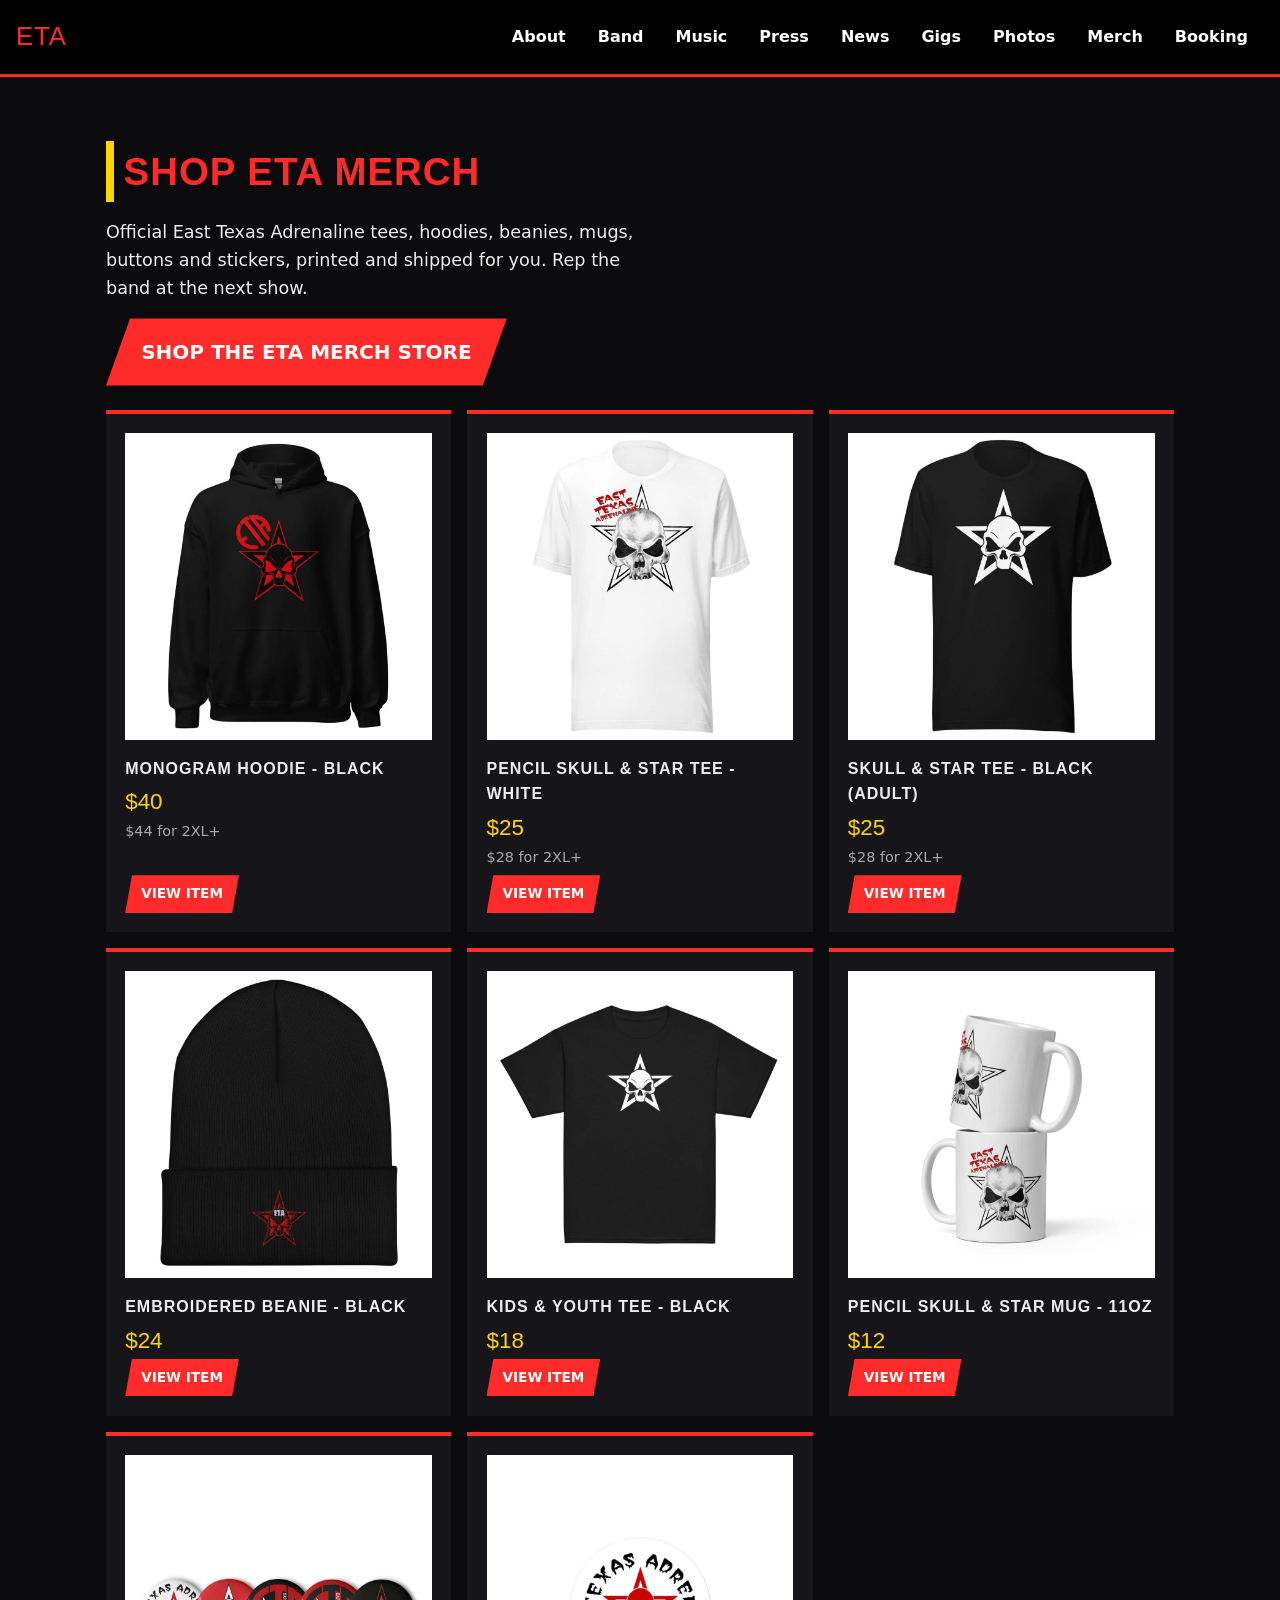
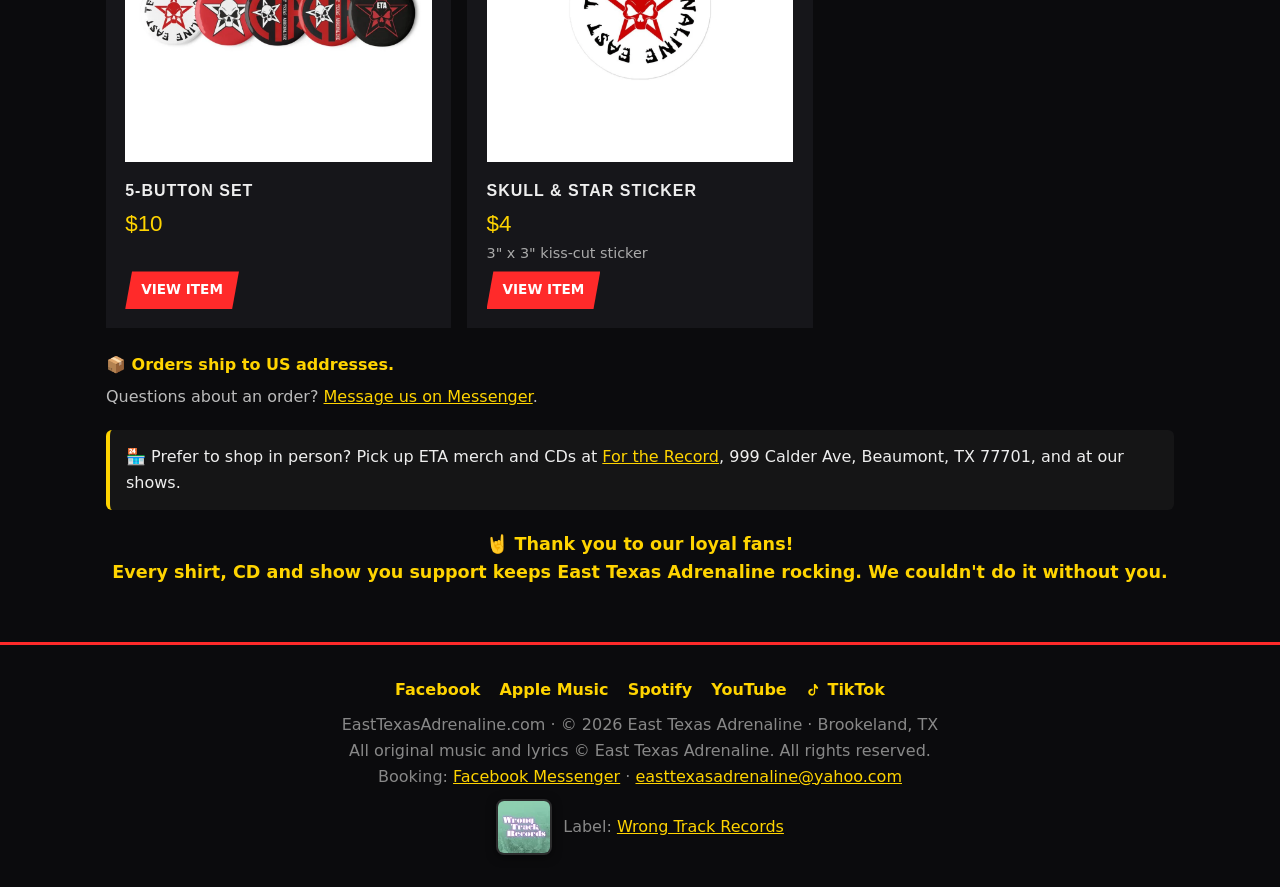
==== merch.html @ 37b10ce5 "Merch page: take Republic of ETA Flag off sale (remove card, drop flags from intro/meta) until doubl" ====
<!doctype html><html lang="en"><head><meta charset="utf-8"><meta name="viewport" content="width=device-width,initial-scale=1">
<title>Shop ETA Merch | East Texas Adrenaline</title>
<meta name="description" content="Official East Texas Adrenaline merch: Skull &amp; Star tees, monogram hoodies, kids and youth tees, embroidered beanies, mugs, button sets and stickers. Order from the ETA merch store; ships to US addresses.">
<link rel="canonical" href="https://easttexasadrenaline.com/merch.html">
<meta name="theme-color" content="#0b0b0d">
<meta property="og:type" content="website"><meta property="og:site_name" content="East Texas Adrenaline">
<meta property="og:title" content="Shop ETA Merch | East Texas Adrenaline">
<meta property="og:description" content="Official East Texas Adrenaline tees, hoodies, beanies, mugs, buttons and stickers. Order from the ETA merch store; ships to US addresses.">
<meta property="og:url" content="https://easttexasadrenaline.com/merch.html"><meta property="og:image" content="https://easttexasadrenaline.com/img/og.jpg">
<meta name="twitter:card" content="summary_large_image">
<link rel="icon" href="favicon.svg" type="image/svg+xml"><link rel="apple-touch-icon" href="img/icon-180.png">

<script type="application/ld+json">{"@context":"https://schema.org","@type":"MusicGroup","name":"East Texas Adrenaline","url":"https://easttexasadrenaline.com/","genre":["Rock","Punk","Metal"],"foundingLocation":{"@type":"Place","name":"Brookeland, TX"},"recordLabel":{"@type":"Organization","name":"Wrong Track Records"},"sameAs":["https://www.facebook.com/Easttexasadrenaline","https://open.spotify.com/artist/6lh7sgML4LVndUgMk42t6P","https://music.apple.com/us/artist/east-texas-adrenaline/1208255914","https://www.youtube.com/channel/UCe_y8HoygC-X9k5BNQYckqA","https://www.tiktok.com/@ohdeer49"]}</script>
<link rel="stylesheet" href="style.css"></head><body>
<a class="skip" href="#main">Skip to content</a>
<header class="nav"><a href="index.html" class="logo">ETA</a><button id="menu" aria-label="Menu" aria-expanded="false" aria-controls="links">☰</button>
<nav id="links" aria-label="Main"><a href="index.html#about">About</a><a href="index.html#members">Band</a><a href="index.html#music">Music</a><a href="index.html#press">Press</a><a href="index.html#news">News</a><a href="index.html#gigs">Gigs</a><a href="index.html#gallery">Photos</a><a href="merch.html">Merch</a><a href="index.html#contact">Booking</a></nav></header>
<main>
<section id="merch" class="shop"><h2>Shop ETA Merch</h2>
<p class="lede">Official East Texas Adrenaline tees, hoodies, beanies, mugs, buttons and stickers, printed and shipped for you. Rep the band at the next show.</p>
<div class="btns"><a class="btn big" href="https://etamerch.printful.me" target="_blank" rel="noopener">Shop the ETA merch store</a></div>
<div class="grid shop-grid"><a class="card prod shop-item" href="https://etamerch.printful.me/product/monogram-hoodie-black" target="_blank" rel="noopener"><img class="pimg" src="img/merch/monogram-hoodie-black.webp" width="1000" height="1000" loading="lazy" alt="Monogram Hoodie - Black"><h3>Monogram Hoodie - Black</h3><p class="price">$40</p><p class="sub">$44 for 2XL+</p><span class="btn sm">View item</span></a><a class="card prod shop-item" href="https://etamerch.printful.me/product/pencil-skull-star-tee-white" target="_blank" rel="noopener"><img class="pimg" src="img/merch/pencil-skull-tee-white.webp" width="1000" height="1000" loading="lazy" alt="Pencil Skull &amp; Star Tee - White"><h3>Pencil Skull &amp; Star Tee - White</h3><p class="price">$25</p><p class="sub">$28 for 2XL+</p><span class="btn sm">View item</span></a><a class="card prod shop-item" href="https://etamerch.printful.me/product/skull-star-tee-black-adult" target="_blank" rel="noopener"><img class="pimg" src="img/merch/skull-star-tee-black.webp" width="1000" height="1000" loading="lazy" alt="Skull &amp; Star Tee - Black (Adult)"><h3>Skull &amp; Star Tee - Black (Adult)</h3><p class="price">$25</p><p class="sub">$28 for 2XL+</p><span class="btn sm">View item</span></a><a class="card prod shop-item" href="https://etamerch.printful.me/product/embroidered-beanie-black" target="_blank" rel="noopener"><img class="pimg" src="img/merch/beanie-black.webp" width="1000" height="1000" loading="lazy" alt="Embroidered Beanie - Black"><h3>Embroidered Beanie - Black</h3><p class="price">$24</p><span class="btn sm">View item</span></a><a class="card prod shop-item" href="https://etamerch.printful.me/product/kids-youth-tee-black" target="_blank" rel="noopener"><img class="pimg" src="img/merch/kids-tee-black.webp" width="1000" height="1000" loading="lazy" alt="Kids &amp; Youth Tee - Black"><h3>Kids &amp; Youth Tee - Black</h3><p class="price">$18</p><span class="btn sm">View item</span></a><a class="card prod shop-item" href="https://etamerch.printful.me/product/pencil-skull-star-mug-11oz" target="_blank" rel="noopener"><img class="pimg" src="img/merch/pencil-skull-mug-11oz.webp" width="1000" height="1000" loading="lazy" alt="Pencil Skull &amp; Star Mug - 11oz"><h3>Pencil Skull &amp; Star Mug - 11oz</h3><p class="price">$12</p><span class="btn sm">View item</span></a><a class="card prod shop-item" href="https://etamerch.printful.me/product/5-button-set" target="_blank" rel="noopener"><img class="pimg" src="img/merch/button-set.webp" width="1000" height="1000" loading="lazy" alt="5-Button Set"><h3>5-Button Set</h3><p class="price">$10</p><span class="btn sm">View item</span></a><a class="card prod shop-item" href="https://etamerch.printful.me/product/skull-star-sticker" target="_blank" rel="noopener"><img class="pimg" src="img/merch/skull-star-sticker.webp" width="1000" height="1000" loading="lazy" alt="Skull &amp; Star Sticker"><h3>Skull &amp; Star Sticker</h3><p class="price">$4</p><p class="sub">3" x 3" kiss-cut sticker</p><span class="btn sm">View item</span></a></div>
<p class="ship">📦 Orders ship to US addresses.</p>
<p class="sub">Questions about an order? <a href="https://m.me/Easttexasadrenaline" target="_blank" rel="noopener">Message us on Messenger</a>.</p>
<p class="instore">🏪 Prefer to shop in person? Pick up ETA merch and CDs at <a href="https://fortherecordtx.com/" target="_blank" rel="noopener">For the Record</a>, 999 Calder Ave, Beaumont, TX 77701, and at our shows.</p>
<p class="thanks">🤘 Thank you to our loyal fans!<br>Every shirt, CD and show you support keeps East Texas Adrenaline rocking. We couldn't do it without you.</p>
</section>
</main>
<footer><div class="soc"><a href="https://www.facebook.com/Easttexasadrenaline" target="_blank" rel="noopener">Facebook</a><a href="https://music.apple.com/us/artist/east-texas-adrenaline/1208255914" target="_blank" rel="noopener">Apple Music</a><a href="https://open.spotify.com/artist/6lh7sgML4LVndUgMk42t6P" target="_blank" rel="noopener">Spotify</a><a href="https://www.youtube.com/channel/UCe_y8HoygC-X9k5BNQYckqA" target="_blank" rel="noopener">YouTube</a><a href="https://www.tiktok.com/@ohdeer49" target="_blank" rel="noopener" aria-label="TikTok"><svg class="si" viewBox="0 0 24 24" width="16" height="16" aria-hidden="true"><path fill="currentColor" d="M16.6 5.82A4.94 4.94 0 0 1 14.3 3h-2.5v12.4a2.7 2.7 0 1 1-1.9-2.58V10.2a5.2 5.2 0 1 0 3.9 5.02V8.9a7.3 7.3 0 0 0 4.3 1.4V7.7a4.94 4.94 0 0 1-1.5-1.88z"/></svg> TikTok</a></div><p>EastTexasAdrenaline.com · © <span id="yr"></span> East Texas Adrenaline · Brookeland, TX</p><p class="copy">All original music and lyrics © East Texas Adrenaline. All rights reserved.</p><p>Booking: <a href="https://m.me/Easttexasadrenaline" target="_blank" rel="noopener">Facebook Messenger</a> · <a href="mailto:easttexasadrenaline@yahoo.com">easttexasadrenaline@yahoo.com</a></p><p class="label-foot"><a class="label-logo-link" href="https://www.facebook.com/wrongtrackrecords" target="_blank" rel="noopener"><img class="label-logo sm" src="img/wrong-track-records-96.webp" srcset="img/wrong-track-records-96.webp 96w, img/wrong-track-records-192.webp 192w" sizes="56px" width="56" height="56" loading="lazy" alt="Wrong Track Records logo"></a><span>Label: <a href="https://www.facebook.com/wrongtrackrecords" target="_blank" rel="noopener">Wrong Track Records</a></span></p></footer>
<script>(function(){var y=document.getElementById('yr');if(y)y.textContent=new Date().getFullYear();var m=document.getElementById('menu'),l=document.getElementById('links');if(m&&l){m.onclick=function(){m.setAttribute('aria-expanded',l.classList.toggle('open'))};}})();</script>
</body></html>
---- style.css ----
:root{--bg:#0b0b0d;--p:#16161a;--a:#ff2a2a;--b:#ffd400;--t:#eee}*{box-sizing:border-box;margin:0}html{scroll-behavior:smooth}
body{background:var(--bg);color:var(--t);font:16px/1.6 system-ui,sans-serif}a{color:var(--b)}
h1,h2,h3,.logo{font-family:Impact,"Arial Black",sans-serif;text-transform:uppercase;letter-spacing:1px}
.nav{position:sticky;top:0;z-index:9;display:flex;justify-content:space-between;align-items:center;padding:.7rem 1rem;background:#000d;border-bottom:3px solid var(--a)}
.logo{font-size:1.6rem;color:var(--a);text-decoration:none}#menu{background:none;border:0;color:#fff;font-size:1.6rem}
nav{display:none;position:absolute;top:100%;left:0;right:0;background:#000;flex-direction:column}nav.open{display:flex}nav a{padding:.8rem 1rem;color:#fff;text-decoration:none;font-weight:700}
.hero{min-height:88vh;display:flex;align-items:center;padding:2rem 1rem;background:radial-gradient(circle at 70% 30%,#ff2a2a55,transparent 60%),repeating-linear-gradient(-45deg,#111 0 20px,#0b0b0d 20px 40px)}
.tag{color:var(--b);font-weight:800;text-transform:uppercase}h1{font-size:clamp(3rem,14vw,8rem);line-height:.9}h1 span{display:block;color:var(--a);text-shadow:4px 4px 0 var(--b)}
.lede{max-width:34rem;margin:1rem 0;font-size:1.1rem}.btns,.listen{display:flex;flex-wrap:wrap;gap:.7rem;align-items:center;margin:1rem 0}
.btn{display:inline-block;background:var(--a);color:#fff;padding:.8rem 1.4rem;font-weight:800;text-transform:uppercase;text-decoration:none;clip-path:polygon(6% 0,100% 0,94% 100%,0 100%)}.btn.alt{background:var(--b);color:#000}
section{padding:3.5rem 1rem;max-width:1100px;margin:auto}h2{font-size:2.4rem;color:var(--a);margin-bottom:1rem;border-left:8px solid var(--b);padding-left:.6rem}h3{margin:1.4rem 0 .6rem}
.grid{display:grid;gap:1rem;grid-template-columns:1fr}.card{background:var(--p);padding:1.2rem;border-top:4px solid var(--a);color:var(--t);text-decoration:none;transition:transform .15s}.card:hover{transform:translateY(-4px)}
.ph{height:140px;display:grid;place-items:center;background:#222;font:2.5rem Impact,sans-serif;color:var(--a);margin-bottom:.8rem}.role{color:var(--b);font-weight:700}.wanted{border-color:var(--b)}
.disc{display:grid;gap:.6rem;grid-template-columns:1fr 1fr}.rel{background:var(--p);padding:.8rem;border-left:4px solid var(--a)}.rel b,.rel span{display:block}.rel span{color:#aaa;font-size:.85rem}.rel.new{border-color:var(--b)}
.gigs{list-style:none;padding:0}.gigs li{display:flex;gap:1rem;align-items:center;background:var(--p);padding:1rem;margin-bottom:.6rem;border-left:5px solid var(--a)}.gigs .past{opacity:.7;border-color:#555}
.d{font-weight:800;color:var(--b);min-width:7rem}.badge{margin-left:auto;background:var(--b);color:#000;padding:.1rem .5rem;font-weight:800}.sub,.inf{color:#bbb}.mail{margin:1rem 0;font-size:1.2rem}
footer{text-align:center;padding:2rem 1rem;border-top:3px solid var(--a);color:#888}.soc{display:flex;justify-content:center;gap:1.2rem;margin-bottom:.6rem;flex-wrap:wrap}.soc a{display:inline-flex;align-items:center;gap:.35rem;text-decoration:none;color:var(--b);font-weight:700}.soc a:hover{color:#fff}.soc .si{flex:none;vertical-align:middle}.contact-soc{justify-content:flex-start;margin-top:1.2rem}
@media(min-width:760px){#menu{display:none}nav{display:flex;position:static;flex-direction:row;background:none}.grid{grid-template-columns:repeat(4,1fr)}.disc{grid-template-columns:repeat(4,1fr)}}
.btn.sm{padding:.5rem 1rem;font-size:.85rem;margin-top:.5rem}.btn.dis{background:#444;cursor:not-allowed}
@media(min-width:760px){#merch .grid{grid-template-columns:repeat(5,1fr)}}
.hero{background:linear-gradient(180deg,#0b0b0dcc,#0b0b0dee 85%,#0b0b0d),radial-gradient(circle at 70% 30%,#ff2a2a40,transparent 60%),url(img/hero.webp) center/cover}
.live{margin:0;background:var(--p);border-top:4px solid var(--a)}.live img{display:block;width:100%;height:auto}.live figcaption{padding:.7rem 1rem;color:#bbb;font-size:.9rem}
.hero{max-width:none;padding-left:max(1rem,calc((100vw - 1100px)/2 + 1rem))}
.head{display:block;width:100%;aspect-ratio:1;object-fit:cover;filter:grayscale(1) contrast(1.1);margin-bottom:.8rem;border-bottom:4px solid var(--b)}
.bandimg{margin:0 0 1.2rem}.bandimg img{display:block;width:100%;height:auto;max-height:80vh;object-fit:cover;filter:grayscale(1);border:3px solid var(--a)}
@media(min-width:760px){#about{display:grid;grid-template-columns:minmax(0,420px) 1fr;column-gap:2rem;align-items:start}#about h2{grid-column:1/-1}.bandimg{grid-row:2/span 3}}
.head{height:auto}.bandimg{grid-row:auto}.abt p{margin-bottom:.8rem}
.bio{margin:.4rem 0;font-style:italic}
section{scroll-margin-top:64px}#merch>.sub{margin:.4rem 0 1rem}#merch .grid+.sub{margin-top:1.2rem}
.mail{display:inline-block;margin:0 1rem 1rem 0;vertical-align:middle}
.cov{display:block;width:100%;height:auto;aspect-ratio:1;object-fit:cover;margin-bottom:.5rem}
.pimg{display:block;width:100%;height:auto;aspect-ratio:1;object-fit:cover;margin-bottom:.8rem;background:#222}
.price{font:1.4rem Impact,sans-serif;color:var(--b);margin:.3rem 0}.prod{display:flex;flex-direction:column}.prod .btn{margin-top:auto;align-self:flex-start}
.ph-card{opacity:.75}
.eps{display:grid;gap:1.2rem}.logo4{display:grid;grid-template-columns:1fr 1fr;gap:0;max-width:520px;border:3px solid var(--a)}
.q{position:relative;display:block;line-height:0}.q img{width:100%;height:auto;display:block}
.q span{position:absolute;left:0;right:0;bottom:0;line-height:1.3;padding:.3rem .4rem;background:#000c;color:#fff;font-weight:700;font-size:.8rem;opacity:.9;transition:opacity .2s}
@media(hover:hover){.q span{opacity:0}.q:hover span,.q:focus span{opacity:1}}
.cap{margin-top:.5rem;max-width:520px}.disc.solo{grid-template-columns:1fr;max-width:260px}
.inperson{background:var(--p);border-left:5px solid var(--b);padding:.7rem 1rem;margin:0 0 1rem}
@media(min-width:760px){.eps{grid-template-columns:auto 260px;align-items:start}}
@media(min-width:760px){.eps{grid-template-columns:minmax(0,520px) 220px;justify-content:start;gap:2rem}}
.logo4{gap:10px;border:0;background:none}.q span{opacity:1!important;background:#000d;font-size:.85rem;padding:.35rem .5rem}
.q{border:2px solid var(--a)}
a.rel{color:var(--t);text-decoration:none;display:block}
.news{display:grid;gap:1.2rem}.post{background:var(--p);border-top:4px solid var(--a);display:grid}.post img{width:100%;height:auto;display:block;aspect-ratio:16/9;object-fit:cover}
.post-body{padding:1rem 1.2rem}.post-date{color:var(--b);font-weight:800;font-size:.9rem}.post-text p{margin:.5rem 0}
.gallery{display:grid;gap:1rem;grid-template-columns:1fr}.gallery figure{margin:0;background:var(--p);border-top:4px solid var(--a)}
.gallery img{display:block;width:100%;height:260px;object-fit:cover}.gallery figcaption{padding:.6rem .8rem;color:#bbb;font-size:.9rem}
@media(min-width:760px){.post{grid-template-columns:1fr 1fr}.post img{height:100%;aspect-ratio:auto}.gallery{grid-template-columns:repeat(3,1fr)}}
/* v2 additions */
.skip{position:absolute;left:-999px;top:0;background:var(--b);color:#000;padding:.5rem 1rem;z-index:99}.skip:focus{left:0}
a:focus-visible,button:focus-visible{outline:3px solid var(--b);outline-offset:2px}
.hero-badge{margin-top:1rem;color:var(--b);font-weight:700;letter-spacing:.03em}
.yt{max-width:720px;aspect-ratio:16/9;margin:.5rem 0 1rem;background:#000;border-radius:8px;overflow:hidden}
.yt button{all:unset;cursor:pointer;display:block;position:relative;width:100%;height:100%}
.yt img,.yt iframe{width:100%;height:100%;object-fit:cover;border:0;display:block}
.yt .play{position:absolute;inset:0;margin:auto;width:76px;height:54px;border-radius:12px;background:var(--a);color:#fff;font-size:1.6rem;display:grid;place-items:center}
.press{display:grid;gap:1rem;grid-template-columns:repeat(auto-fit,minmax(260px,1fr))}
.pr{background:var(--p);border-left:4px solid var(--a);padding:1rem;border-radius:6px}.pr.radio{border-color:var(--b)}
.pr .k{font-size:.75rem;text-transform:uppercase;letter-spacing:.1em;color:#aaa}.pr h3{margin:.2rem 0}
.pr blockquote{font-style:italic;margin:.5rem 0;color:#ddd}.pr a{color:var(--b)}
.cta{background:linear-gradient(135deg,#ff2a2a33,#ffd40022);border:1px solid #ff2a2a66;border-radius:8px;padding:1.2rem;margin:1rem 0}
@media (prefers-reduced-motion:reduce){html{scroll-behavior:auto}}

/* Facebook Page Plugin in News */
.fb-wrap{margin:1rem 0 1.5rem;text-align:center}
.fb-feed{display:block;width:100%;max-width:500px;height:700px;margin:0 auto;background:var(--p);border-radius:8px;border:1px solid #333}
.fb-actions{margin:1rem 0 .5rem}
.fb-note{max-width:500px;margin:0 auto}
.site-updates{margin:1.5rem 0 .8rem;color:var(--b)}
@media(max-width:540px){.fb-feed{height:600px}}

/* Empty upcoming: active booking CTA */
.gigs .empty-up{flex-wrap:wrap;border-color:var(--b)}.gigs .empty-up .btn{margin-left:auto}

/* Booking channels */
.book-how{font-size:1.15rem;margin:1rem 0 .4rem}.book-btns{margin:.6rem 0 .8rem}

/* Press & Radio glow-up */
.press-feature{display:grid;gap:1.2rem;grid-template-columns:1fr;margin:1.2rem 0}
@media(min-width:860px){.press-feature{grid-template-columns:1.15fr 1fr;align-items:stretch}}
.pq,.chart-hl{position:relative;background:linear-gradient(160deg,#1d1d22,#121215);border:1px solid #2a2a30;border-top:4px solid var(--a);border-radius:8px;padding:1.4rem 1.4rem 1.2rem;display:flex;flex-direction:column;gap:.5rem;overflow:hidden}
.pq::before{content:"\201C";position:absolute;right:.6rem;top:-1.6rem;font:10rem/1 Impact,"Arial Black",sans-serif;color:#ff2a2a22;pointer-events:none}
.pq-top{display:flex;justify-content:space-between;align-items:center;gap:1rem}
.pq-outlet{font:1.7rem/1 Impact,"Arial Black",sans-serif;text-transform:uppercase;letter-spacing:1px;color:#fff}
.pq-score{flex:none;background:var(--a);color:#fff;font:1.6rem/1 Impact,"Arial Black",sans-serif;padding:.45rem .7rem;clip-path:polygon(8% 0,100% 0,92% 100%,0 100%)}.pq-score small{font-size:.9rem;opacity:.85}
.pq .k,.chart-hl .k,.pr .k{font-size:.75rem;text-transform:uppercase;letter-spacing:.1em;color:#aaa}
.pq blockquote{position:relative;font-size:clamp(1.15rem,2.4vw,1.45rem);line-height:1.45;font-weight:600;color:#fff;border-left:4px solid var(--b);padding-left:1rem;margin:.4rem 0}
.pq-detail{color:#bbb;font-size:.95rem}
.pr-src{margin-top:auto;align-self:flex-start;color:var(--b);font-weight:800;text-transform:uppercase;font-size:.85rem;letter-spacing:.05em;text-decoration:none}.pr-src:hover{color:#fff}
.chart-hl{border-top-color:var(--b);background:radial-gradient(circle at 100% 0,#ffd40018,transparent 55%),linear-gradient(160deg,#1d1d22,#121215)}
.chart-hl h3{margin:.1rem 0 .3rem;font-size:1.35rem;color:#fff}
.stats{display:grid;grid-template-columns:repeat(3,1fr);gap:.6rem}
.stat{background:#0b0b0d;border:1px solid #2a2a30;border-radius:6px;padding:.7rem .5rem;text-align:center}
.stat b{display:block;font:clamp(1.9rem,5vw,2.6rem)/1 Impact,"Arial Black",sans-serif;color:var(--b)}
.stat span{display:block;margin-top:.3rem;font-size:.72rem;line-height:1.25;text-transform:uppercase;letter-spacing:.06em;color:#bbb}
.chart-detail{color:#bbb;font-size:.92rem}
.ones{list-style:none;padding:0;display:grid;gap:.45rem}
.ones li{display:flex;align-items:center;gap:.7rem;background:#0b0b0d;border-left:4px solid var(--a);padding:.45rem .7rem;border-radius:4px}
.n1{flex:none;font:1.3rem/1 Impact,"Arial Black",sans-serif;color:#000;background:var(--b);padding:.3rem .45rem;border-radius:3px}
.ones b{display:block;color:#fff}.ones small{display:block;color:#999;font-size:.8rem}
.press-more{margin-top:1.4rem;background:var(--p);border:1px solid #2a2a30;border-radius:8px}
.press-more summary{cursor:pointer;padding:.8rem 1rem;font:1.05rem Impact,"Arial Black",sans-serif;text-transform:uppercase;letter-spacing:1px;color:#ddd;list-style:none;display:flex;align-items:center;gap:.5rem}
.press-more summary::-webkit-details-marker{display:none}
.press-more summary::before{content:"+";display:inline-grid;place-items:center;width:1.4rem;height:1.4rem;background:var(--a);color:#fff;border-radius:3px;font-size:1rem}
.press-more[open] summary::before{content:"−"}.press-more summary span{color:#888;font-size:.9rem}
.arch{list-style:none;padding:0 1rem 1rem;display:grid;gap:.1rem}
.arch li{display:grid;grid-template-columns:6.5rem 1fr auto;gap:.8rem;align-items:baseline;padding:.6rem 0;border-top:1px solid #2a2a30;font-size:.92rem}
.arch .ad{color:var(--b);font-weight:700;font-size:.82rem}.arch small{color:#999}
.arch q{display:block;color:#ccc;font-style:italic;margin-top:.2rem}
.arch a{color:var(--b);font-weight:700;text-decoration:none;white-space:nowrap;font-size:.85rem}
@media(max-width:540px){.arch li{grid-template-columns:1fr auto}.arch .ad{grid-column:1/-1}.pq,.chart-hl{padding:1.1rem}.pq-outlet{font-size:1.4rem}}

/* Past Shows */
.past-shows{list-style:none;padding:0;display:grid;gap:.6rem;grid-template-columns:1fr}
.ps{display:flex;gap:.9rem;align-items:center;background:var(--p);padding:.7rem .9rem;border-left:4px solid #555;transition:border-color .15s}.ps:hover{border-left-color:var(--a)}
.ps-d{flex:0 0 3.6rem;display:flex;flex-direction:column;align-items:center;line-height:1.05;padding:.35rem 0;background:#0b0b0d;border-top:3px solid var(--a)}
.ps-m{font:.8rem Impact,"Arial Black",sans-serif;text-transform:uppercase;letter-spacing:1px;color:var(--a)}.ps-day{font:1.5rem Impact,"Arial Black",sans-serif;color:var(--b)}.ps-y{font-size:.72rem;color:#999;font-weight:700}
.ps-v{display:flex;flex-direction:column;min-width:0}.ps-v b{color:#fff}.ps-c{color:#aaa;font-size:.85rem}.ps-v small{color:#ccc;font-size:.85rem}.ps-v .ps-n{color:var(--b);font-weight:700}
.past-shows .ps-more{display:none}.past-shows.all .ps-more{display:flex}
.past-toggle{margin-top:.8rem;background:none;border:2px solid var(--b);color:var(--b);padding:.5rem 1.1rem;font:.95rem Impact,"Arial Black",sans-serif;text-transform:uppercase;letter-spacing:1px;cursor:pointer}.past-toggle:hover,.past-toggle:focus-visible{background:var(--b);color:#000}
@media(min-width:760px){.past-shows{grid-template-columns:1fr 1fr}}
.ps-w{margin-left:auto;flex:0 0 auto;align-self:center;color:#000;background:var(--b);padding:.25rem .6rem;font-weight:800;font-size:.8rem;text-transform:uppercase;text-decoration:none;white-space:nowrap}.ps-w:hover,.ps-w:focus-visible{background:var(--a);color:#fff}
.post-link{margin:.6rem 0 0}.post-link a{font-weight:600}
.uc{min-height:55vh;padding-top:6rem}.uc .cta{max-width:640px;margin:1.5rem auto;text-align:center}
/* Wrong Track Records label logo */
.label-logo{display:block;height:auto;border-radius:10px;border:2px solid #ffffff22;box-shadow:0 2px 10px #0008}
.label-logo.sm{width:56px;border-radius:8px}.label-logo.md{width:112px}
@media(min-width:760px){.label-logo.md{width:140px}}
.label-card{display:flex;align-items:center;gap:1rem;margin:1.2rem 0;padding:.8rem;background:var(--p);border-left:4px solid var(--b);color:var(--t);text-decoration:none;max-width:28rem}
.label-card span{font-weight:700;text-transform:uppercase;letter-spacing:.5px}.label-card b{display:block;color:var(--b);font-family:Impact,"Arial Black",sans-serif;font-size:1.3rem;font-weight:400}
.label-card:hover .label-logo,.label-logo-link:hover .label-logo{border-color:var(--b)}
.label-foot{display:flex;align-items:center;justify-content:center;gap:.7rem;margin-top:.6rem}
/* Merch shop page */
.shop{padding-top:4rem}.shop .lede{margin:.4rem 0 1rem}.btn.big{font-size:1.25rem;padding:1.1rem 2.2rem}
.shop-grid{grid-template-columns:repeat(2,1fr);margin-top:1.5rem}@media(min-width:760px){#merch .shop-grid{grid-template-columns:repeat(3,1fr)}}
.shop-item h3{font-size:1rem;margin:.2rem 0}.shop-item .sub{color:#aaa;font-size:.9rem;margin:0 0 .4rem}.shop-item .pimg{background:#fff}
.ship{margin-top:1.5rem;font-weight:700;color:var(--b)}
.instore{margin-top:1.25rem;padding:.9rem 1rem;border-left:4px solid var(--b);background:rgba(255,255,255,.04);border-radius:6px}
.thanks{margin-top:1.25rem;text-align:center;font-size:1.1rem;font-weight:700;color:var(--b)}
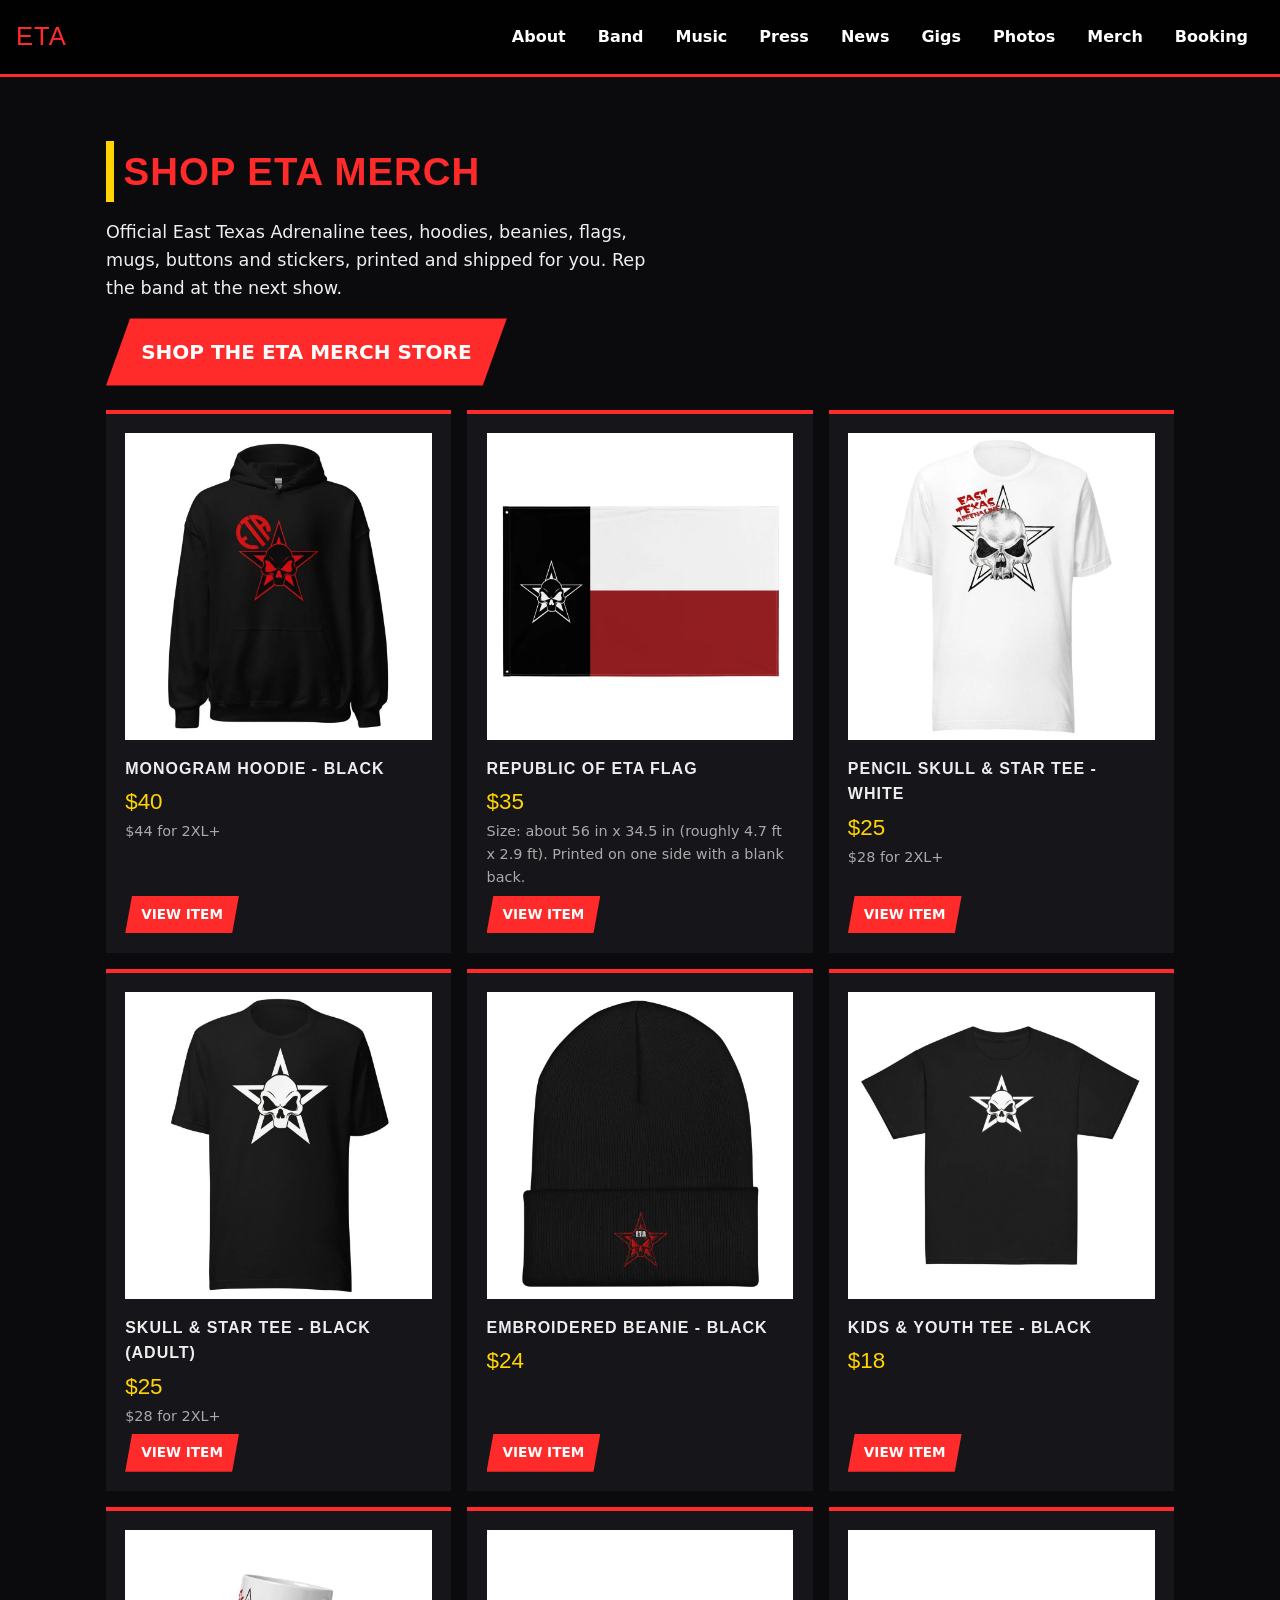
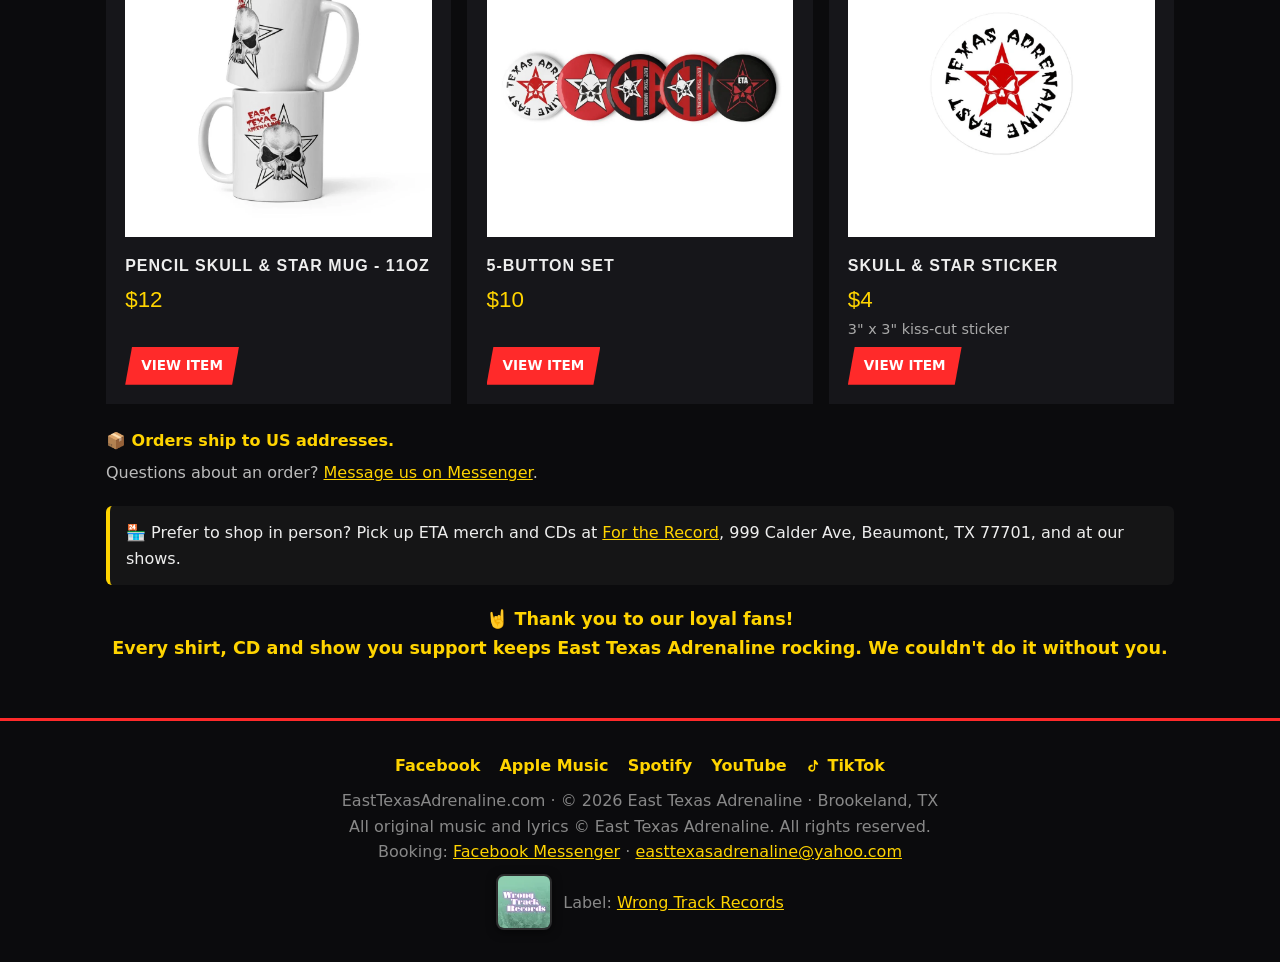
==== commit b0bbd9e6: "Merch page: restore Republic of ETA Flag card ($35, v2 image, size line) and add flags back to intro" ====
--- a/merch.html
+++ b/merch.html
@@ -1,11 +1,11 @@
 <!doctype html><html lang="en"><head><meta charset="utf-8"><meta name="viewport" content="width=device-width,initial-scale=1">
 <title>Shop ETA Merch | East Texas Adrenaline</title>
-<meta name="description" content="Official East Texas Adrenaline merch: Skull &amp; Star tees, monogram hoodies, kids and youth tees, embroidered beanies, mugs, button sets and stickers. Order from the ETA merch store; ships to US addresses.">
+<meta name="description" content="Official East Texas Adrenaline merch: Skull &amp; Star tees, monogram hoodies, kids and youth tees, embroidered beanies, the Republic of ETA flag, mugs, button sets and stickers. Order from the ETA merch store; ships to US addresses.">
 <link rel="canonical" href="https://easttexasadrenaline.com/merch.html">
 <meta name="theme-color" content="#0b0b0d">
 <meta property="og:type" content="website"><meta property="og:site_name" content="East Texas Adrenaline">
 <meta property="og:title" content="Shop ETA Merch | East Texas Adrenaline">
-<meta property="og:description" content="Official East Texas Adrenaline tees, hoodies, beanies, mugs, buttons and stickers. Order from the ETA merch store; ships to US addresses.">
+<meta property="og:description" content="Official East Texas Adrenaline tees, hoodies, beanies, flags, mugs, buttons and stickers. Order from the ETA merch store; ships to US addresses.">
 <meta property="og:url" content="https://easttexasadrenaline.com/merch.html"><meta property="og:image" content="https://easttexasadrenaline.com/img/og.jpg">
 <meta name="twitter:card" content="summary_large_image">
 <link rel="icon" href="favicon.svg" type="image/svg+xml"><link rel="apple-touch-icon" href="img/icon-180.png">
@@ -17,9 +17,9 @@
 <nav id="links" aria-label="Main"><a href="index.html#about">About</a><a href="index.html#members">Band</a><a href="index.html#music">Music</a><a href="index.html#press">Press</a><a href="index.html#news">News</a><a href="index.html#gigs">Gigs</a><a href="index.html#gallery">Photos</a><a href="merch.html">Merch</a><a href="index.html#contact">Booking</a></nav></header>
 <main>
 <section id="merch" class="shop"><h2>Shop ETA Merch</h2>
-<p class="lede">Official East Texas Adrenaline tees, hoodies, beanies, mugs, buttons and stickers, printed and shipped for you. Rep the band at the next show.</p>
+<p class="lede">Official East Texas Adrenaline tees, hoodies, beanies, flags, mugs, buttons and stickers, printed and shipped for you. Rep the band at the next show.</p>
 <div class="btns"><a class="btn big" href="https://etamerch.printful.me" target="_blank" rel="noopener">Shop the ETA merch store</a></div>
-<div class="grid shop-grid"><a class="card prod shop-item" href="https://etamerch.printful.me/product/monogram-hoodie-black" target="_blank" rel="noopener"><img class="pimg" src="img/merch/monogram-hoodie-black.webp" width="1000" height="1000" loading="lazy" alt="Monogram Hoodie - Black"><h3>Monogram Hoodie - Black</h3><p class="price">$40</p><p class="sub">$44 for 2XL+</p><span class="btn sm">View item</span></a><a class="card prod shop-item" href="https://etamerch.printful.me/product/pencil-skull-star-tee-white" target="_blank" rel="noopener"><img class="pimg" src="img/merch/pencil-skull-tee-white.webp" width="1000" height="1000" loading="lazy" alt="Pencil Skull &amp; Star Tee - White"><h3>Pencil Skull &amp; Star Tee - White</h3><p class="price">$25</p><p class="sub">$28 for 2XL+</p><span class="btn sm">View item</span></a><a class="card prod shop-item" href="https://etamerch.printful.me/product/skull-star-tee-black-adult" target="_blank" rel="noopener"><img class="pimg" src="img/merch/skull-star-tee-black.webp" width="1000" height="1000" loading="lazy" alt="Skull &amp; Star Tee - Black (Adult)"><h3>Skull &amp; Star Tee - Black (Adult)</h3><p class="price">$25</p><p class="sub">$28 for 2XL+</p><span class="btn sm">View item</span></a><a class="card prod shop-item" href="https://etamerch.printful.me/product/embroidered-beanie-black" target="_blank" rel="noopener"><img class="pimg" src="img/merch/beanie-black.webp" width="1000" height="1000" loading="lazy" alt="Embroidered Beanie - Black"><h3>Embroidered Beanie - Black</h3><p class="price">$24</p><span class="btn sm">View item</span></a><a class="card prod shop-item" href="https://etamerch.printful.me/product/kids-youth-tee-black" target="_blank" rel="noopener"><img class="pimg" src="img/merch/kids-tee-black.webp" width="1000" height="1000" loading="lazy" alt="Kids &amp; Youth Tee - Black"><h3>Kids &amp; Youth Tee - Black</h3><p class="price">$18</p><span class="btn sm">View item</span></a><a class="card prod shop-item" href="https://etamerch.printful.me/product/pencil-skull-star-mug-11oz" target="_blank" rel="noopener"><img class="pimg" src="img/merch/pencil-skull-mug-11oz.webp" width="1000" height="1000" loading="lazy" alt="Pencil Skull &amp; Star Mug - 11oz"><h3>Pencil Skull &amp; Star Mug - 11oz</h3><p class="price">$12</p><span class="btn sm">View item</span></a><a class="card prod shop-item" href="https://etamerch.printful.me/product/5-button-set" target="_blank" rel="noopener"><img class="pimg" src="img/merch/button-set.webp" width="1000" height="1000" loading="lazy" alt="5-Button Set"><h3>5-Button Set</h3><p class="price">$10</p><span class="btn sm">View item</span></a><a class="card prod shop-item" href="https://etamerch.printful.me/product/skull-star-sticker" target="_blank" rel="noopener"><img class="pimg" src="img/merch/skull-star-sticker.webp" width="1000" height="1000" loading="lazy" alt="Skull &amp; Star Sticker"><h3>Skull &amp; Star Sticker</h3><p class="price">$4</p><p class="sub">3" x 3" kiss-cut sticker</p><span class="btn sm">View item</span></a></div>
+<div class="grid shop-grid"><a class="card prod shop-item" href="https://etamerch.printful.me/product/monogram-hoodie-black" target="_blank" rel="noopener"><img class="pimg" src="img/merch/monogram-hoodie-black.webp" width="1000" height="1000" loading="lazy" alt="Monogram Hoodie - Black"><h3>Monogram Hoodie - Black</h3><p class="price">$40</p><p class="sub">$44 for 2XL+</p><span class="btn sm">View item</span></a><a class="card prod shop-item" href="https://etamerch.printful.me/product/republic-of-eta-flag" target="_blank" rel="noopener"><img class="pimg" src="img/merch/republic-of-eta-flag-v2.webp" width="1000" height="1000" loading="lazy" alt="Republic of ETA Flag"><h3>Republic of ETA Flag</h3><p class="price">$35</p><p class="sub">Size: about 56 in x 34.5 in (roughly 4.7 ft x 2.9 ft). Printed on one side with a blank back.</p><span class="btn sm">View item</span></a><a class="card prod shop-item" href="https://etamerch.printful.me/product/pencil-skull-star-tee-white" target="_blank" rel="noopener"><img class="pimg" src="img/merch/pencil-skull-tee-white.webp" width="1000" height="1000" loading="lazy" alt="Pencil Skull &amp; Star Tee - White"><h3>Pencil Skull &amp; Star Tee - White</h3><p class="price">$25</p><p class="sub">$28 for 2XL+</p><span class="btn sm">View item</span></a><a class="card prod shop-item" href="https://etamerch.printful.me/product/skull-star-tee-black-adult" target="_blank" rel="noopener"><img class="pimg" src="img/merch/skull-star-tee-black.webp" width="1000" height="1000" loading="lazy" alt="Skull &amp; Star Tee - Black (Adult)"><h3>Skull &amp; Star Tee - Black (Adult)</h3><p class="price">$25</p><p class="sub">$28 for 2XL+</p><span class="btn sm">View item</span></a><a class="card prod shop-item" href="https://etamerch.printful.me/product/embroidered-beanie-black" target="_blank" rel="noopener"><img class="pimg" src="img/merch/beanie-black.webp" width="1000" height="1000" loading="lazy" alt="Embroidered Beanie - Black"><h3>Embroidered Beanie - Black</h3><p class="price">$24</p><span class="btn sm">View item</span></a><a class="card prod shop-item" href="https://etamerch.printful.me/product/kids-youth-tee-black" target="_blank" rel="noopener"><img class="pimg" src="img/merch/kids-tee-black.webp" width="1000" height="1000" loading="lazy" alt="Kids &amp; Youth Tee - Black"><h3>Kids &amp; Youth Tee - Black</h3><p class="price">$18</p><span class="btn sm">View item</span></a><a class="card prod shop-item" href="https://etamerch.printful.me/product/pencil-skull-star-mug-11oz" target="_blank" rel="noopener"><img class="pimg" src="img/merch/pencil-skull-mug-11oz.webp" width="1000" height="1000" loading="lazy" alt="Pencil Skull &amp; Star Mug - 11oz"><h3>Pencil Skull &amp; Star Mug - 11oz</h3><p class="price">$12</p><span class="btn sm">View item</span></a><a class="card prod shop-item" href="https://etamerch.printful.me/product/5-button-set" target="_blank" rel="noopener"><img class="pimg" src="img/merch/button-set.webp" width="1000" height="1000" loading="lazy" alt="5-Button Set"><h3>5-Button Set</h3><p class="price">$10</p><span class="btn sm">View item</span></a><a class="card prod shop-item" href="https://etamerch.printful.me/product/skull-star-sticker" target="_blank" rel="noopener"><img class="pimg" src="img/merch/skull-star-sticker.webp" width="1000" height="1000" loading="lazy" alt="Skull &amp; Star Sticker"><h3>Skull &amp; Star Sticker</h3><p class="price">$4</p><p class="sub">3" x 3" kiss-cut sticker</p><span class="btn sm">View item</span></a></div>
 <p class="ship">📦 Orders ship to US addresses.</p>
 <p class="sub">Questions about an order? <a href="https://m.me/Easttexasadrenaline" target="_blank" rel="noopener">Message us on Messenger</a>.</p>
 <p class="instore">🏪 Prefer to shop in person? Pick up ETA merch and CDs at <a href="https://fortherecordtx.com/" target="_blank" rel="noopener">For the Record</a>, 999 Calder Ave, Beaumont, TX 77701, and at our shows.</p>
@@ -28,4 +28,4 @@
 </main>
 <footer><div class="soc"><a href="https://www.facebook.com/Easttexasadrenaline" target="_blank" rel="noopener">Facebook</a><a href="https://music.apple.com/us/artist/east-texas-adrenaline/1208255914" target="_blank" rel="noopener">Apple Music</a><a href="https://open.spotify.com/artist/6lh7sgML4LVndUgMk42t6P" target="_blank" rel="noopener">Spotify</a><a href="https://www.youtube.com/channel/UCe_y8HoygC-X9k5BNQYckqA" target="_blank" rel="noopener">YouTube</a><a href="https://www.tiktok.com/@ohdeer49" target="_blank" rel="noopener" aria-label="TikTok"><svg class="si" viewBox="0 0 24 24" width="16" height="16" aria-hidden="true"><path fill="currentColor" d="M16.6 5.82A4.94 4.94 0 0 1 14.3 3h-2.5v12.4a2.7 2.7 0 1 1-1.9-2.58V10.2a5.2 5.2 0 1 0 3.9 5.02V8.9a7.3 7.3 0 0 0 4.3 1.4V7.7a4.94 4.94 0 0 1-1.5-1.88z"/></svg> TikTok</a></div><p>EastTexasAdrenaline.com · © <span id="yr"></span> East Texas Adrenaline · Brookeland, TX</p><p class="copy">All original music and lyrics © East Texas Adrenaline. All rights reserved.</p><p>Booking: <a href="https://m.me/Easttexasadrenaline" target="_blank" rel="noopener">Facebook Messenger</a> · <a href="mailto:easttexasadrenaline@yahoo.com">easttexasadrenaline@yahoo.com</a></p><p class="label-foot"><a class="label-logo-link" href="https://www.facebook.com/wrongtrackrecords" target="_blank" rel="noopener"><img class="label-logo sm" src="img/wrong-track-records-96.webp" srcset="img/wrong-track-records-96.webp 96w, img/wrong-track-records-192.webp 192w" sizes="56px" width="56" height="56" loading="lazy" alt="Wrong Track Records logo"></a><span>Label: <a href="https://www.facebook.com/wrongtrackrecords" target="_blank" rel="noopener">Wrong Track Records</a></span></p></footer>
 <script>(function(){var y=document.getElementById('yr');if(y)y.textContent=new Date().getFullYear();var m=document.getElementById('menu'),l=document.getElementById('links');if(m&&l){m.onclick=function(){m.setAttribute('aria-expanded',l.classList.toggle('open'))};}})();</script>
-</body></html>
+<script src="track.js" defer></script></body></html>
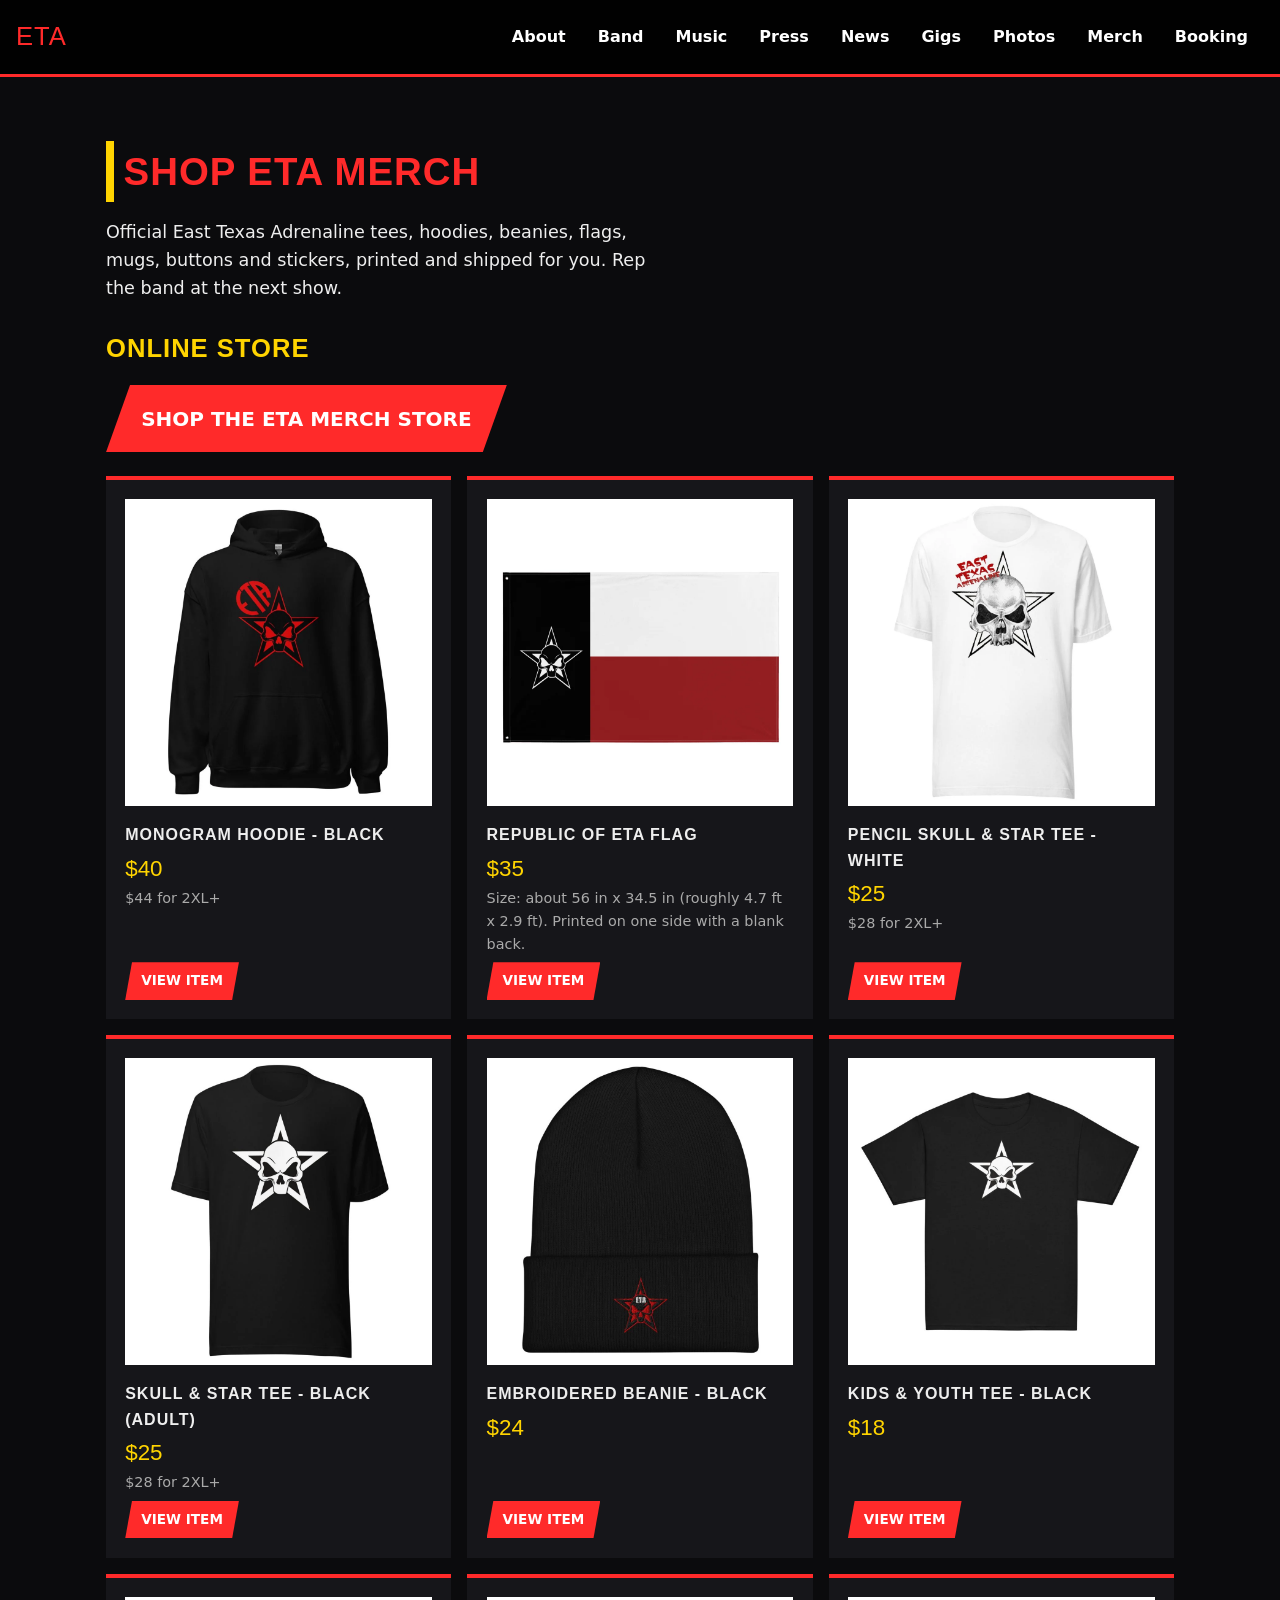
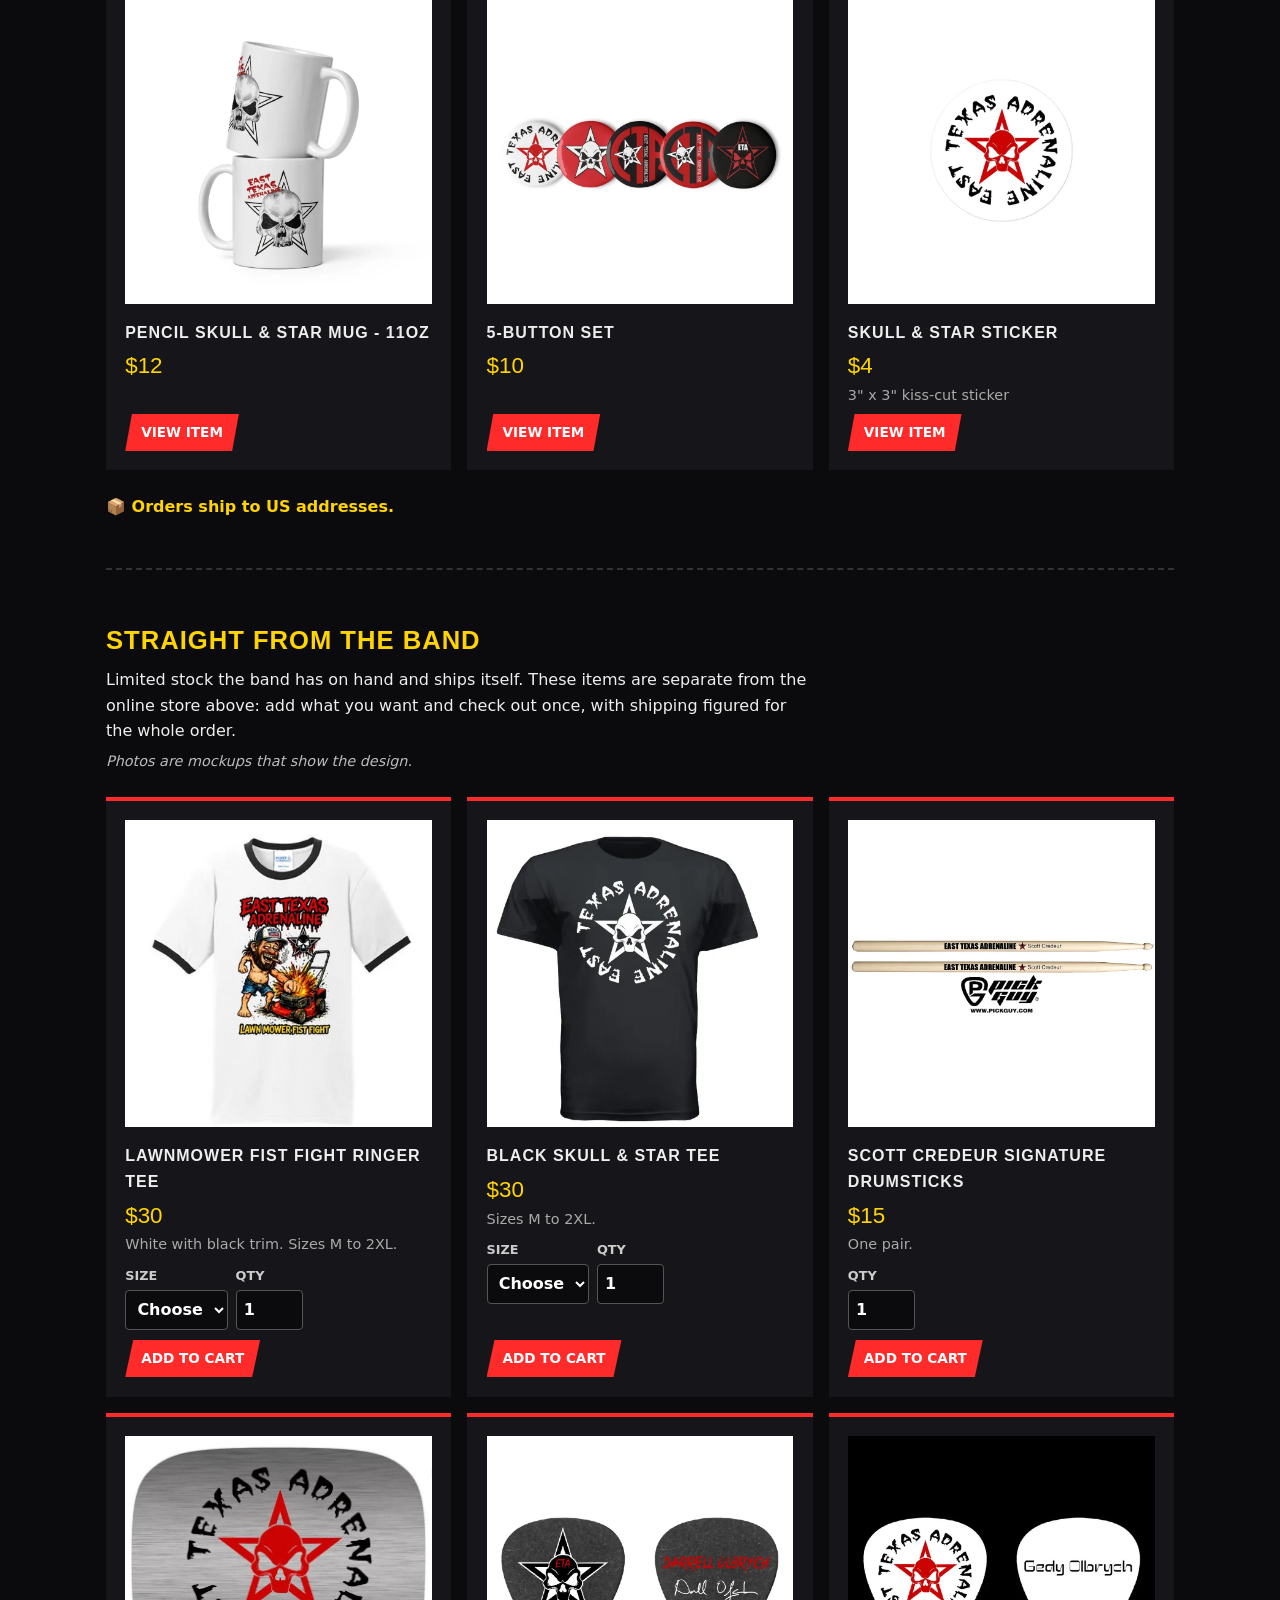
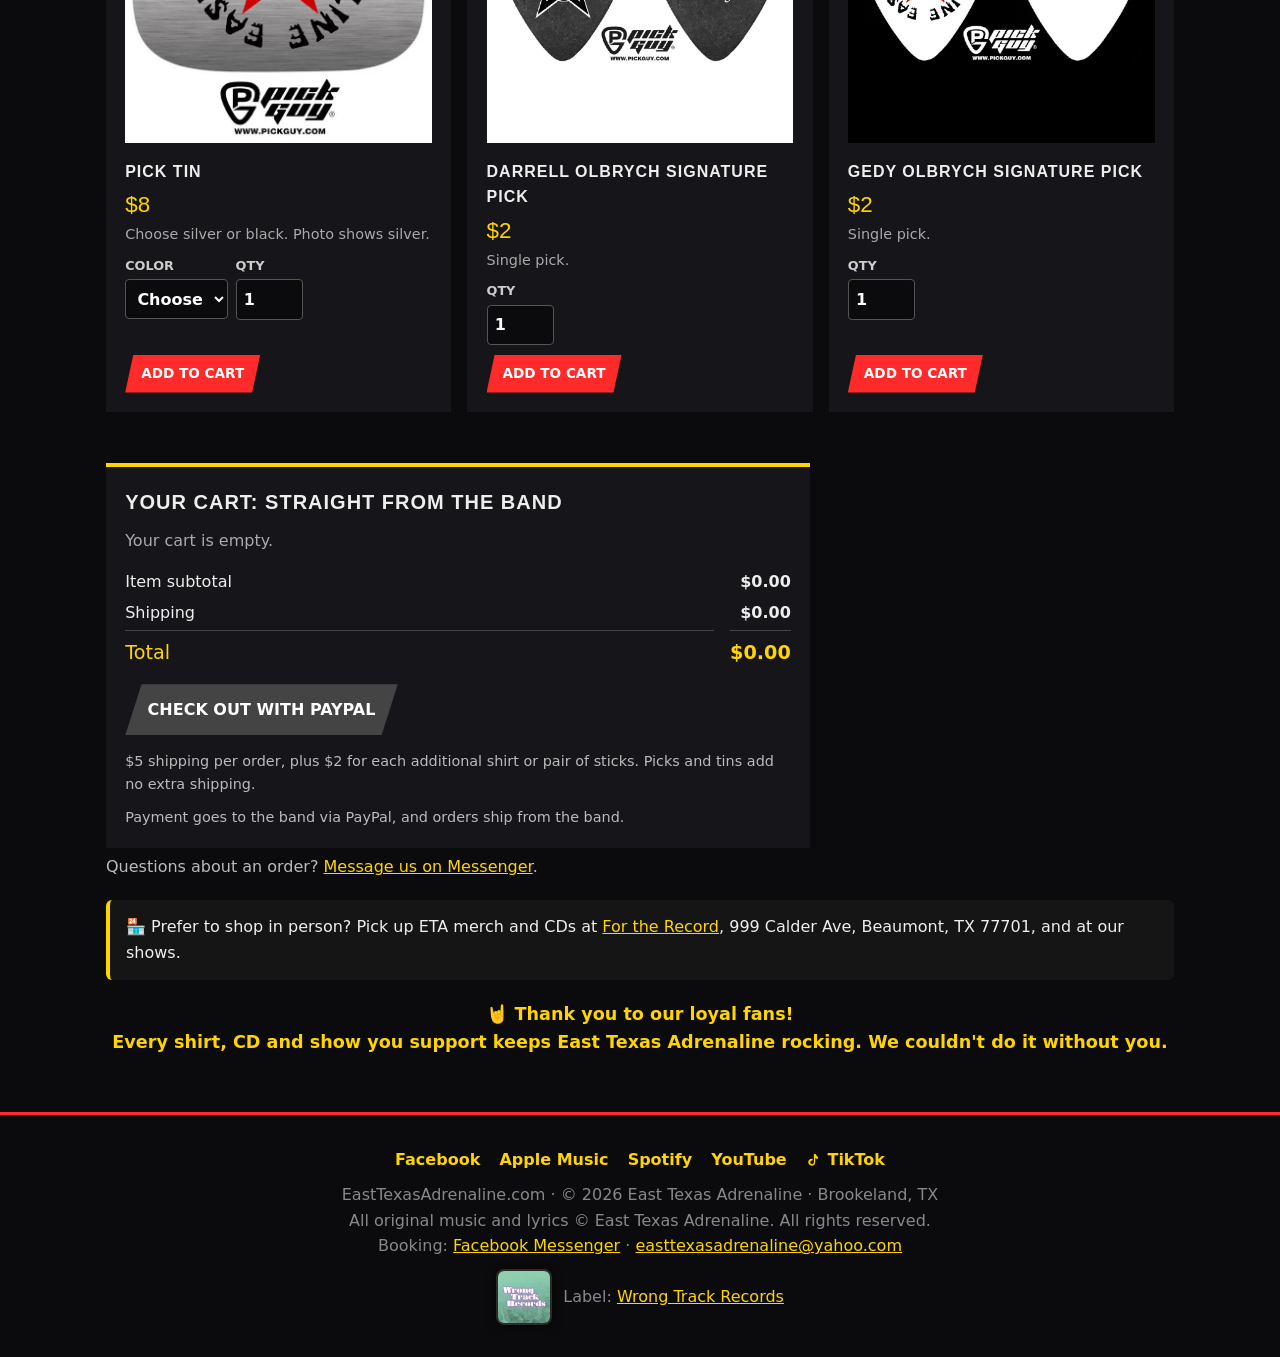
==== commit 68d2bb92: "Merch: add "Straight From the Band" section with cart and PayPal checkout - Label the existing print" ====
--- a/merch.html
+++ b/merch.html
@@ -18,9 +18,26 @@
 <main>
 <section id="merch" class="shop"><h2>Shop ETA Merch</h2>
 <p class="lede">Official East Texas Adrenaline tees, hoodies, beanies, flags, mugs, buttons and stickers, printed and shipped for you. Rep the band at the next show.</p>
+<h3 class="half-h" id="online-store">Online Store</h3>
 <div class="btns"><a class="btn big" href="https://etamerch.printful.me" target="_blank" rel="noopener">Shop the ETA merch store</a></div>
 <div class="grid shop-grid"><a class="card prod shop-item" href="https://etamerch.printful.me/product/monogram-hoodie-black" target="_blank" rel="noopener"><img class="pimg" src="img/merch/monogram-hoodie-black.webp" width="1000" height="1000" loading="lazy" alt="Monogram Hoodie - Black"><h3>Monogram Hoodie - Black</h3><p class="price">$40</p><p class="sub">$44 for 2XL+</p><span class="btn sm">View item</span></a><a class="card prod shop-item" href="https://etamerch.printful.me/product/republic-of-eta-flag" target="_blank" rel="noopener"><img class="pimg" src="img/merch/republic-of-eta-flag-v2.webp" width="1000" height="1000" loading="lazy" alt="Republic of ETA Flag"><h3>Republic of ETA Flag</h3><p class="price">$35</p><p class="sub">Size: about 56 in x 34.5 in (roughly 4.7 ft x 2.9 ft). Printed on one side with a blank back.</p><span class="btn sm">View item</span></a><a class="card prod shop-item" href="https://etamerch.printful.me/product/pencil-skull-star-tee-white" target="_blank" rel="noopener"><img class="pimg" src="img/merch/pencil-skull-tee-white.webp" width="1000" height="1000" loading="lazy" alt="Pencil Skull &amp; Star Tee - White"><h3>Pencil Skull &amp; Star Tee - White</h3><p class="price">$25</p><p class="sub">$28 for 2XL+</p><span class="btn sm">View item</span></a><a class="card prod shop-item" href="https://etamerch.printful.me/product/skull-star-tee-black-adult" target="_blank" rel="noopener"><img class="pimg" src="img/merch/skull-star-tee-black.webp" width="1000" height="1000" loading="lazy" alt="Skull &amp; Star Tee - Black (Adult)"><h3>Skull &amp; Star Tee - Black (Adult)</h3><p class="price">$25</p><p class="sub">$28 for 2XL+</p><span class="btn sm">View item</span></a><a class="card prod shop-item" href="https://etamerch.printful.me/product/embroidered-beanie-black" target="_blank" rel="noopener"><img class="pimg" src="img/merch/beanie-black.webp" width="1000" height="1000" loading="lazy" alt="Embroidered Beanie - Black"><h3>Embroidered Beanie - Black</h3><p class="price">$24</p><span class="btn sm">View item</span></a><a class="card prod shop-item" href="https://etamerch.printful.me/product/kids-youth-tee-black" target="_blank" rel="noopener"><img class="pimg" src="img/merch/kids-tee-black.webp" width="1000" height="1000" loading="lazy" alt="Kids &amp; Youth Tee - Black"><h3>Kids &amp; Youth Tee - Black</h3><p class="price">$18</p><span class="btn sm">View item</span></a><a class="card prod shop-item" href="https://etamerch.printful.me/product/pencil-skull-star-mug-11oz" target="_blank" rel="noopener"><img class="pimg" src="img/merch/pencil-skull-mug-11oz.webp" width="1000" height="1000" loading="lazy" alt="Pencil Skull &amp; Star Mug - 11oz"><h3>Pencil Skull &amp; Star Mug - 11oz</h3><p class="price">$12</p><span class="btn sm">View item</span></a><a class="card prod shop-item" href="https://etamerch.printful.me/product/5-button-set" target="_blank" rel="noopener"><img class="pimg" src="img/merch/button-set.webp" width="1000" height="1000" loading="lazy" alt="5-Button Set"><h3>5-Button Set</h3><p class="price">$10</p><span class="btn sm">View item</span></a><a class="card prod shop-item" href="https://etamerch.printful.me/product/skull-star-sticker" target="_blank" rel="noopener"><img class="pimg" src="img/merch/skull-star-sticker.webp" width="1000" height="1000" loading="lazy" alt="Skull &amp; Star Sticker"><h3>Skull &amp; Star Sticker</h3><p class="price">$4</p><p class="sub">3" x 3" kiss-cut sticker</p><span class="btn sm">View item</span></a></div>
 <p class="ship">📦 Orders ship to US addresses.</p>
+<div id="straight-from-band" class="sftb">
+<h3 class="half-h">Straight From the Band</h3>
+<p class="sftb-lede">Limited stock the band has on hand and ships itself. These items are separate from the online store above: add what you want and check out once, with shipping figured for the whole order.</p>
+<p class="sub sftb-note">Photos are mockups that show the design.</p>
+<div class="grid shop-grid sftb-grid"><div class="card prod sftb-item" data-id="ringer"><img class="pimg sftb-img" src="img/merch/band/lawnmower-fist-fight-ringer-tee.webp" width="417" height="421" loading="lazy" alt="White ringer tee with black trim and a Lawnmower Fist Fight graphic"><h3>Lawnmower Fist Fight Ringer Tee</h3><p class="price">$30</p><p class="sub">White with black trim. Sizes M to 2XL.</p><div class="sftb-opts"><label class="sftb-f"><span>Size</span><select name="opt"><option value="">Choose</option><option>M</option><option>L</option><option>XL</option><option>2XL</option></select></label><label class="sftb-f"><span>Qty</span><input type="number" name="qty" min="1" max="10" value="1" inputmode="numeric"></label></div><button type="button" class="btn sm sftb-add">Add to cart</button></div><div class="card prod sftb-item" data-id="skulltee"><img class="pimg sftb-img" src="img/merch/band/black-skull-star-tee.webp" width="500" height="500" loading="lazy" alt="Black tee with a white skull and star East Texas Adrenaline design"><h3>Black Skull &amp; Star Tee</h3><p class="price">$30</p><p class="sub">Sizes M to 2XL.</p><div class="sftb-opts"><label class="sftb-f"><span>Size</span><select name="opt"><option value="">Choose</option><option>M</option><option>L</option><option>XL</option><option>2XL</option></select></label><label class="sftb-f"><span>Qty</span><input type="number" name="qty" min="1" max="10" value="1" inputmode="numeric"></label></div><button type="button" class="btn sm sftb-add">Add to cart</button></div><div class="card prod sftb-item" data-id="sticks"><img class="pimg sftb-img" src="img/merch/band/scott-credeur-drumsticks.webp" width="1000" height="277" loading="lazy" alt="Pair of wood drumsticks printed with East Texas Adrenaline and Scott Credeur"><h3>Scott Credeur Signature Drumsticks</h3><p class="price">$15</p><p class="sub">One pair.</p><div class="sftb-opts"><label class="sftb-f"><span>Qty</span><input type="number" name="qty" min="1" max="10" value="1" inputmode="numeric"></label></div><button type="button" class="btn sm sftb-add">Add to cart</button></div><div class="card prod sftb-item" data-id="tin"><img class="pimg sftb-img" src="img/merch/band/pick-tin-silver.webp" width="625" height="611" loading="lazy" alt="Brushed silver pick tin with a red skull and star East Texas Adrenaline design"><h3>Pick Tin</h3><p class="price">$8</p><p class="sub">Choose silver or black. Photo shows silver.</p><div class="sftb-opts"><label class="sftb-f"><span>Color</span><select name="opt"><option value="">Choose</option><option>Silver</option><option>Black</option></select></label><label class="sftb-f"><span>Qty</span><input type="number" name="qty" min="1" max="10" value="1" inputmode="numeric"></label></div><button type="button" class="btn sm sftb-add">Add to cart</button></div><div class="card prod sftb-item" data-id="pick-darrell"><img class="pimg sftb-img" src="img/merch/band/darrell-olbrych-pick.webp" width="1000" height="493" loading="lazy" alt="Black guitar pick, front with skull and star logo, back with Darrell Olbrych name and signature"><h3>Darrell Olbrych Signature Pick</h3><p class="price">$2</p><p class="sub">Single pick.</p><div class="sftb-opts"><label class="sftb-f"><span>Qty</span><input type="number" name="qty" min="1" max="10" value="1" inputmode="numeric"></label></div><button type="button" class="btn sm sftb-add">Add to cart</button></div><div class="card prod sftb-item" data-id="pick-gedy"><img class="pimg sftb-img dark" src="img/merch/band/gedy-olbrych-pick.webp" width="1000" height="494" loading="lazy" alt="White guitar pick, front with East Texas Adrenaline skull and star logo, back with Gedy Olbrych name"><h3>Gedy Olbrych Signature Pick</h3><p class="price">$2</p><p class="sub">Single pick.</p><div class="sftb-opts"><label class="sftb-f"><span>Qty</span><input type="number" name="qty" min="1" max="10" value="1" inputmode="numeric"></label></div><button type="button" class="btn sm sftb-add">Add to cart</button></div></div>
+<p id="sftb-status" class="sftb-status" role="status" aria-live="polite"></p>
+<div id="sftb-cart" class="sftb-cart" role="region" aria-labelledby="sftb-cart-h"><h4 id="sftb-cart-h">Your Cart: Straight From the Band</h4>
+<p class="sftb-empty">Your cart is empty.</p>
+<ul class="sftb-lines"></ul>
+<dl class="sftb-sum"><dt>Item subtotal</dt><dd id="sftb-subtotal">$0.00</dd><dt>Shipping</dt><dd id="sftb-shipping">$0.00</dd><dt class="tot">Total</dt><dd class="tot" id="sftb-total">$0.00</dd></dl>
+<button type="button" class="btn sftb-checkout" id="sftb-checkout" disabled>Check out with PayPal</button>
+<p class="sub sftb-shiprule"><span class="sftb-ship-base">$5</span> shipping per order, plus <span class="sftb-ship-extra">$2</span> for each additional shirt or pair of sticks. Picks and tins add no extra shipping.</p>
+<p class="sub sftb-pay">Payment goes to the band via PayPal, and orders ship from the band.</p>
+</div>
+<a href="#sftb-cart" class="sftb-pill" id="sftb-pill" hidden>🛒 Cart (<span id="sftb-count">0</span>)</a>
+</div>
 <p class="sub">Questions about an order? <a href="https://m.me/Easttexasadrenaline" target="_blank" rel="noopener">Message us on Messenger</a>.</p>
 <p class="instore">🏪 Prefer to shop in person? Pick up ETA merch and CDs at <a href="https://fortherecordtx.com/" target="_blank" rel="noopener">For the Record</a>, 999 Calder Ave, Beaumont, TX 77701, and at our shows.</p>
 <p class="thanks">🤘 Thank you to our loyal fans!<br>Every shirt, CD and show you support keeps East Texas Adrenaline rocking. We couldn't do it without you.</p>
@@ -28,4 +45,5 @@
 </main>
 <footer><div class="soc"><a href="https://www.facebook.com/Easttexasadrenaline" target="_blank" rel="noopener">Facebook</a><a href="https://music.apple.com/us/artist/east-texas-adrenaline/1208255914" target="_blank" rel="noopener">Apple Music</a><a href="https://open.spotify.com/artist/6lh7sgML4LVndUgMk42t6P" target="_blank" rel="noopener">Spotify</a><a href="https://www.youtube.com/channel/UCe_y8HoygC-X9k5BNQYckqA" target="_blank" rel="noopener">YouTube</a><a href="https://www.tiktok.com/@ohdeer49" target="_blank" rel="noopener" aria-label="TikTok"><svg class="si" viewBox="0 0 24 24" width="16" height="16" aria-hidden="true"><path fill="currentColor" d="M16.6 5.82A4.94 4.94 0 0 1 14.3 3h-2.5v12.4a2.7 2.7 0 1 1-1.9-2.58V10.2a5.2 5.2 0 1 0 3.9 5.02V8.9a7.3 7.3 0 0 0 4.3 1.4V7.7a4.94 4.94 0 0 1-1.5-1.88z"/></svg> TikTok</a></div><p>EastTexasAdrenaline.com · © <span id="yr"></span> East Texas Adrenaline · Brookeland, TX</p><p class="copy">All original music and lyrics © East Texas Adrenaline. All rights reserved.</p><p>Booking: <a href="https://m.me/Easttexasadrenaline" target="_blank" rel="noopener">Facebook Messenger</a> · <a href="mailto:easttexasadrenaline@yahoo.com">easttexasadrenaline@yahoo.com</a></p><p class="label-foot"><a class="label-logo-link" href="https://www.facebook.com/wrongtrackrecords" target="_blank" rel="noopener"><img class="label-logo sm" src="img/wrong-track-records-96.webp" srcset="img/wrong-track-records-96.webp 96w, img/wrong-track-records-192.webp 192w" sizes="56px" width="56" height="56" loading="lazy" alt="Wrong Track Records logo"></a><span>Label: <a href="https://www.facebook.com/wrongtrackrecords" target="_blank" rel="noopener">Wrong Track Records</a></span></p></footer>
 <script>(function(){var y=document.getElementById('yr');if(y)y.textContent=new Date().getFullYear();var m=document.getElementById('menu'),l=document.getElementById('links');if(m&&l){m.onclick=function(){m.setAttribute('aria-expanded',l.classList.toggle('open'))};}})();</script>
+<script src="sftb.js" defer></script>
 <script src="track.js" defer></script></body></html>
--- a/style.css
+++ b/style.css
@@ -45,9 +45,9 @@
 a.rel{color:var(--t);text-decoration:none;display:block}
 .news{display:grid;gap:1.2rem}.post{background:var(--p);border-top:4px solid var(--a);display:grid}.post img{width:100%;height:auto;display:block;aspect-ratio:16/9;object-fit:cover}
 .post-body{padding:1rem 1.2rem}.post-date{color:var(--b);font-weight:800;font-size:.9rem}.post-text p{margin:.5rem 0}
-.gallery{display:grid;gap:1rem;grid-template-columns:1fr}.gallery figure{margin:0;background:var(--p);border-top:4px solid var(--a)}
-.gallery img{display:block;width:100%;height:260px;object-fit:cover}.gallery figcaption{padding:.6rem .8rem;color:#bbb;font-size:.9rem}
-@media(min-width:760px){.post{grid-template-columns:1fr 1fr}.post img{height:100%;aspect-ratio:auto}.gallery{grid-template-columns:repeat(3,1fr)}}
+.gallery figure{margin:0;background:var(--p);border-top:4px solid var(--a)}
+.gallery figcaption{padding:.6rem .8rem;color:#bbb;font-size:.9rem}
+@media(min-width:760px){.post{grid-template-columns:1fr 1fr}.post img{height:100%;aspect-ratio:auto}}
 /* v2 additions */
 .skip{position:absolute;left:-999px;top:0;background:var(--b);color:#000;padding:.5rem 1rem;z-index:99}.skip:focus{left:0}
 a:focus-visible,button:focus-visible{outline:3px solid var(--b);outline-offset:2px}
@@ -139,3 +139,52 @@
 .ship{margin-top:1.5rem;font-weight:700;color:var(--b)}
 .instore{margin-top:1.25rem;padding:.9rem 1rem;border-left:4px solid var(--b);background:rgba(255,255,255,.04);border-radius:6px}
 .thanks{margin-top:1.25rem;text-align:center;font-size:1.1rem;font-weight:700;color:var(--b)}
+/* Photo gallery: horizontal scroller (native swipe + scroll-snap, no crop) */
+.gal-wrap{position:relative}
+.gallery{position:relative;display:flex;gap:1rem;align-items:center;overflow-x:auto;overflow-y:hidden;scroll-snap-type:x mandatory;scroll-padding-left:0;overscroll-behavior-x:contain;-webkit-overflow-scrolling:touch;padding-bottom:.8rem;scrollbar-color:var(--a) var(--p);scrollbar-width:thin}
+.gallery:focus{outline:none}.gallery:focus-visible{outline:3px solid var(--b);outline-offset:4px}
+.gallery figure{flex:none;scroll-snap-align:start;display:flex;flex-direction:column}
+.gallery a{display:block;line-height:0}
+.gallery img{display:block;width:auto;height:auto;max-height:320px;max-width:82vw;object-fit:contain;background:#000}
+.gallery figcaption{width:0;min-width:100%}
+.gal-btn{display:none}
+@media(min-width:760px){.gallery img{max-height:420px;max-width:760px}
+.gal-btn{display:grid;place-items:center;position:absolute;top:50%;z-index:2;width:3rem;height:3rem;margin-top:-1.9rem;border:0;border-radius:50%;background:#000c;color:var(--b);font:700 2.2rem/1 system-ui,sans-serif;cursor:pointer;box-shadow:0 0 0 2px var(--a)}
+.gal-btn:hover,.gal-btn:focus-visible{background:var(--a);color:#fff;outline:none}.gal-btn:disabled{opacity:0;pointer-events:none}
+.gal-prev{left:.5rem}.gal-next{right:.5rem}.no-scroll .gal-btn{display:none}}
+@media(prefers-reduced-motion:reduce){.gallery{scroll-behavior:auto}}
+/* Straight From the Band (band-shipped merch + cart) */
+.half-h{font-size:1.6rem;color:var(--b);margin:1.6rem 0 .4rem}
+.sftb{margin-top:3rem;padding-top:1.5rem;border-top:2px dashed #333}
+.sftb-lede{max-width:44rem;margin:.4rem 0}
+.sftb-note{font-size:.9rem;font-style:italic;margin:0 0 .5rem}
+.sftb-item .pimg{background:#fff;object-fit:contain}
+.sftb-item .pimg.dark{background:#000}
+.sftb-item:hover{transform:none}
+.sftb-item h3{font-size:1rem;margin:.2rem 0}
+.sftb-item .sub{color:#aaa;font-size:.9rem;margin:0 0 .4rem}
+.sftb-opts{display:flex;flex-wrap:wrap;gap:.5rem;margin:.2rem 0 .6rem}
+.sftb-f{display:flex;flex-direction:column;font-size:.8rem;font-weight:700;text-transform:uppercase;color:#ccc;gap:.2rem}
+.sftb-f select,.sftb-f input,.sftb-lq input{font:inherit;font-size:1rem;text-transform:none;background:#0b0b0d;color:#fff;border:1px solid #555;border-radius:4px;padding:.4rem .45rem;min-height:2.5rem}
+.sftb-f select{min-width:6rem}.sftb-f input,.sftb-lq input{width:4.2rem}
+.sftb-add{border:0;cursor:pointer;font:inherit;font-weight:800;font-size:.85rem}
+.sftb-status{min-height:1.6em;margin:1rem 0 0;color:var(--b);font-weight:700}
+.sftb-cart{background:var(--p);border-top:4px solid var(--b);padding:1.2rem;margin-top:.6rem;max-width:44rem}
+.sftb-cart h4{font-family:Impact,"Arial Black",sans-serif;text-transform:uppercase;letter-spacing:1px;font-size:1.25rem;margin:0 0 .6rem}
+.sftb-empty{color:#aaa}
+.sftb-lines{list-style:none;padding:0;margin:0}
+.sftb-lines li{display:grid;grid-template-columns:1fr auto auto;grid-template-areas:"n q p" "n r r";gap:.3rem .8rem;align-items:center;padding:.7rem 0;border-bottom:1px solid #2c2c33}
+.sftb-ln{grid-area:n;font-weight:700}.sftb-ln small{display:block;font-weight:400;color:#bbb;font-size:.85rem}
+.sftb-lq{grid-area:q}.sftb-lp{grid-area:p;font-weight:700;min-width:4.2rem;text-align:right}
+.sftb-rm{grid-area:r;justify-self:end;background:none;border:0;color:#ff7a7a;text-decoration:underline;cursor:pointer;font:inherit;font-size:.85rem;padding:.2rem 0}
+.sftb-sum{display:grid;grid-template-columns:1fr auto;gap:.3rem 1rem;margin:1rem 0}
+.sftb-sum dd{margin:0;text-align:right;font-weight:700}
+.sftb-sum .tot{font-size:1.2rem;color:var(--b);border-top:1px solid #444;padding-top:.4rem}
+.sftb-checkout{border:0;cursor:pointer;font:inherit;font-weight:800}
+.sftb-checkout:disabled{background:#444;cursor:not-allowed}
+.sftb-shiprule{margin:.9rem 0 0;font-size:.9rem}
+.sftb-pay{margin:.6rem 0 0;font-size:.9rem}
+.sftb-pill{position:fixed;right:1rem;bottom:1rem;z-index:50;background:var(--b);color:#000;font-weight:800;padding:.6rem 1rem;border-radius:999px;text-decoration:none;box-shadow:0 4px 14px rgba(0,0,0,.5)}
+.sftb-pill[hidden]{display:none}
+.vh{position:absolute;width:1px;height:1px;overflow:hidden;clip:rect(0 0 0 0);white-space:nowrap}
+.sftb button:focus-visible,.sftb select:focus-visible,.sftb input:focus-visible,.sftb-pill:focus-visible{outline:3px solid var(--b);outline-offset:2px}
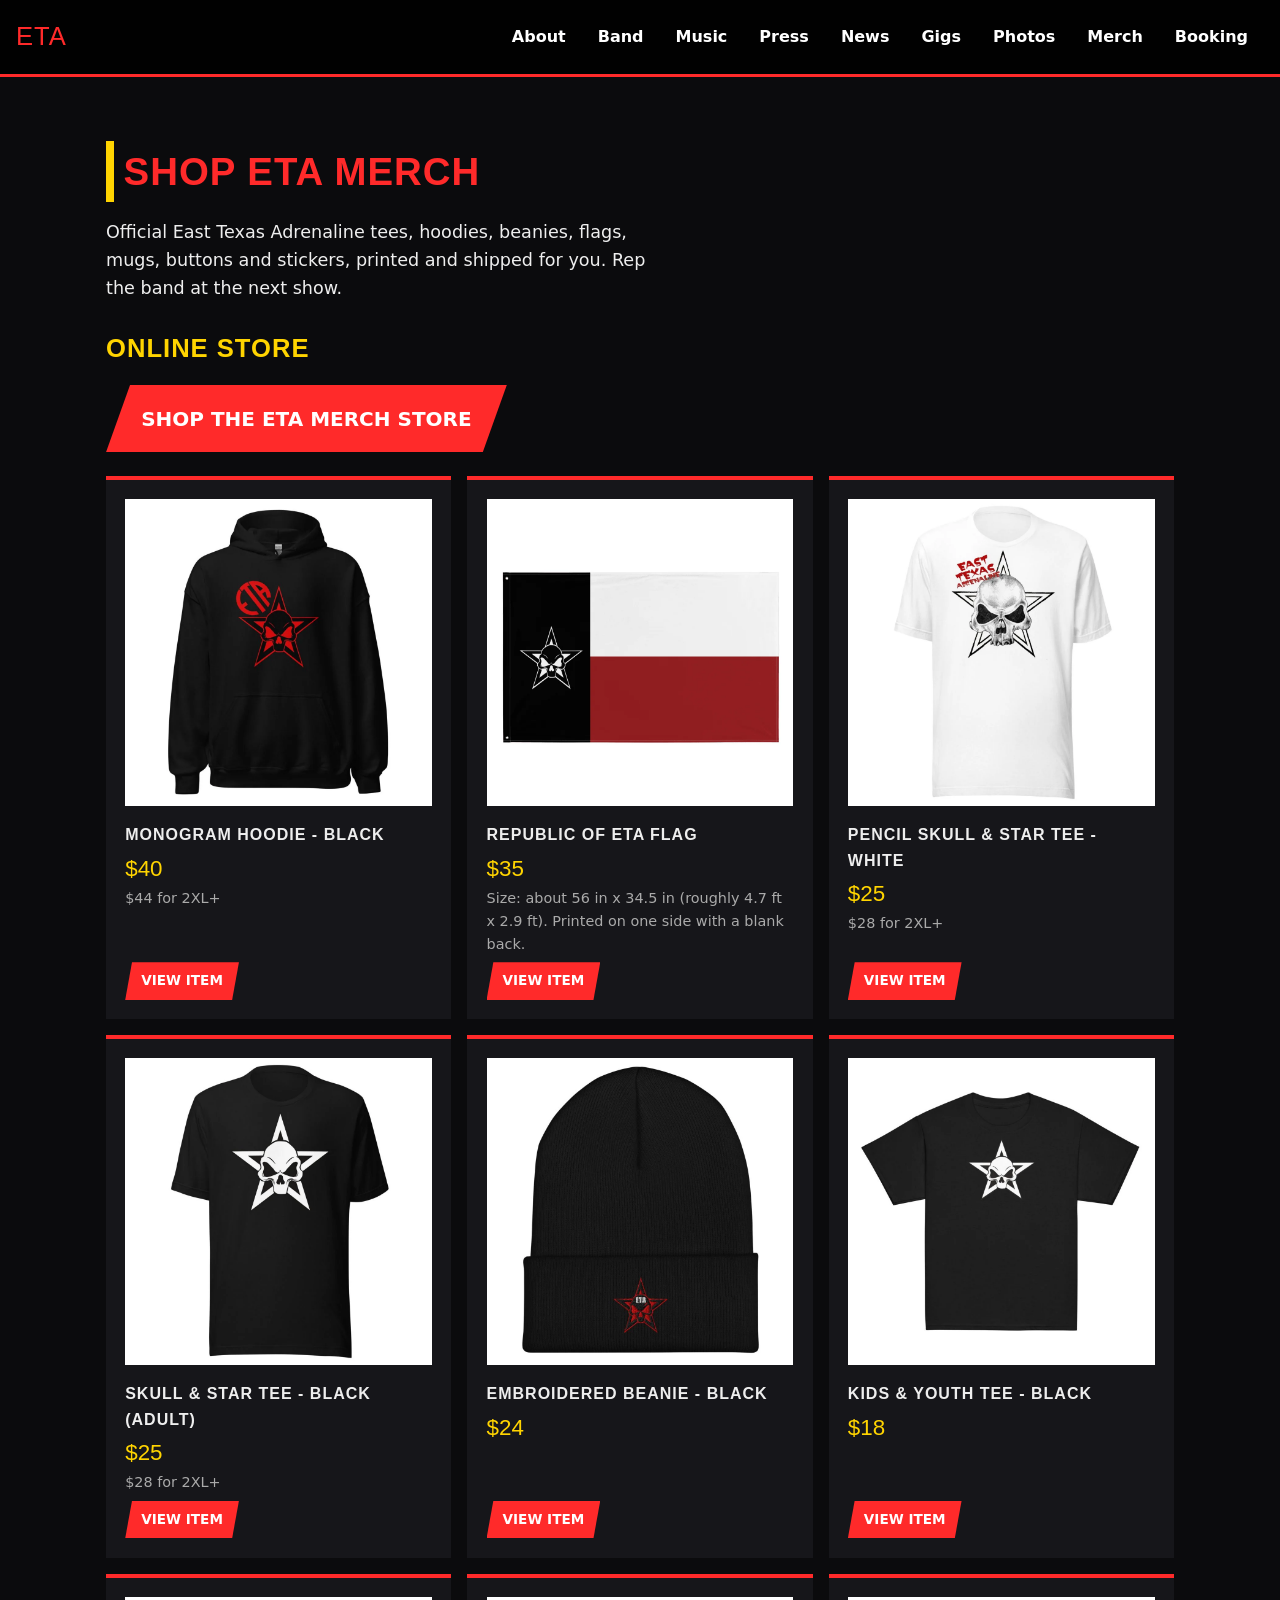
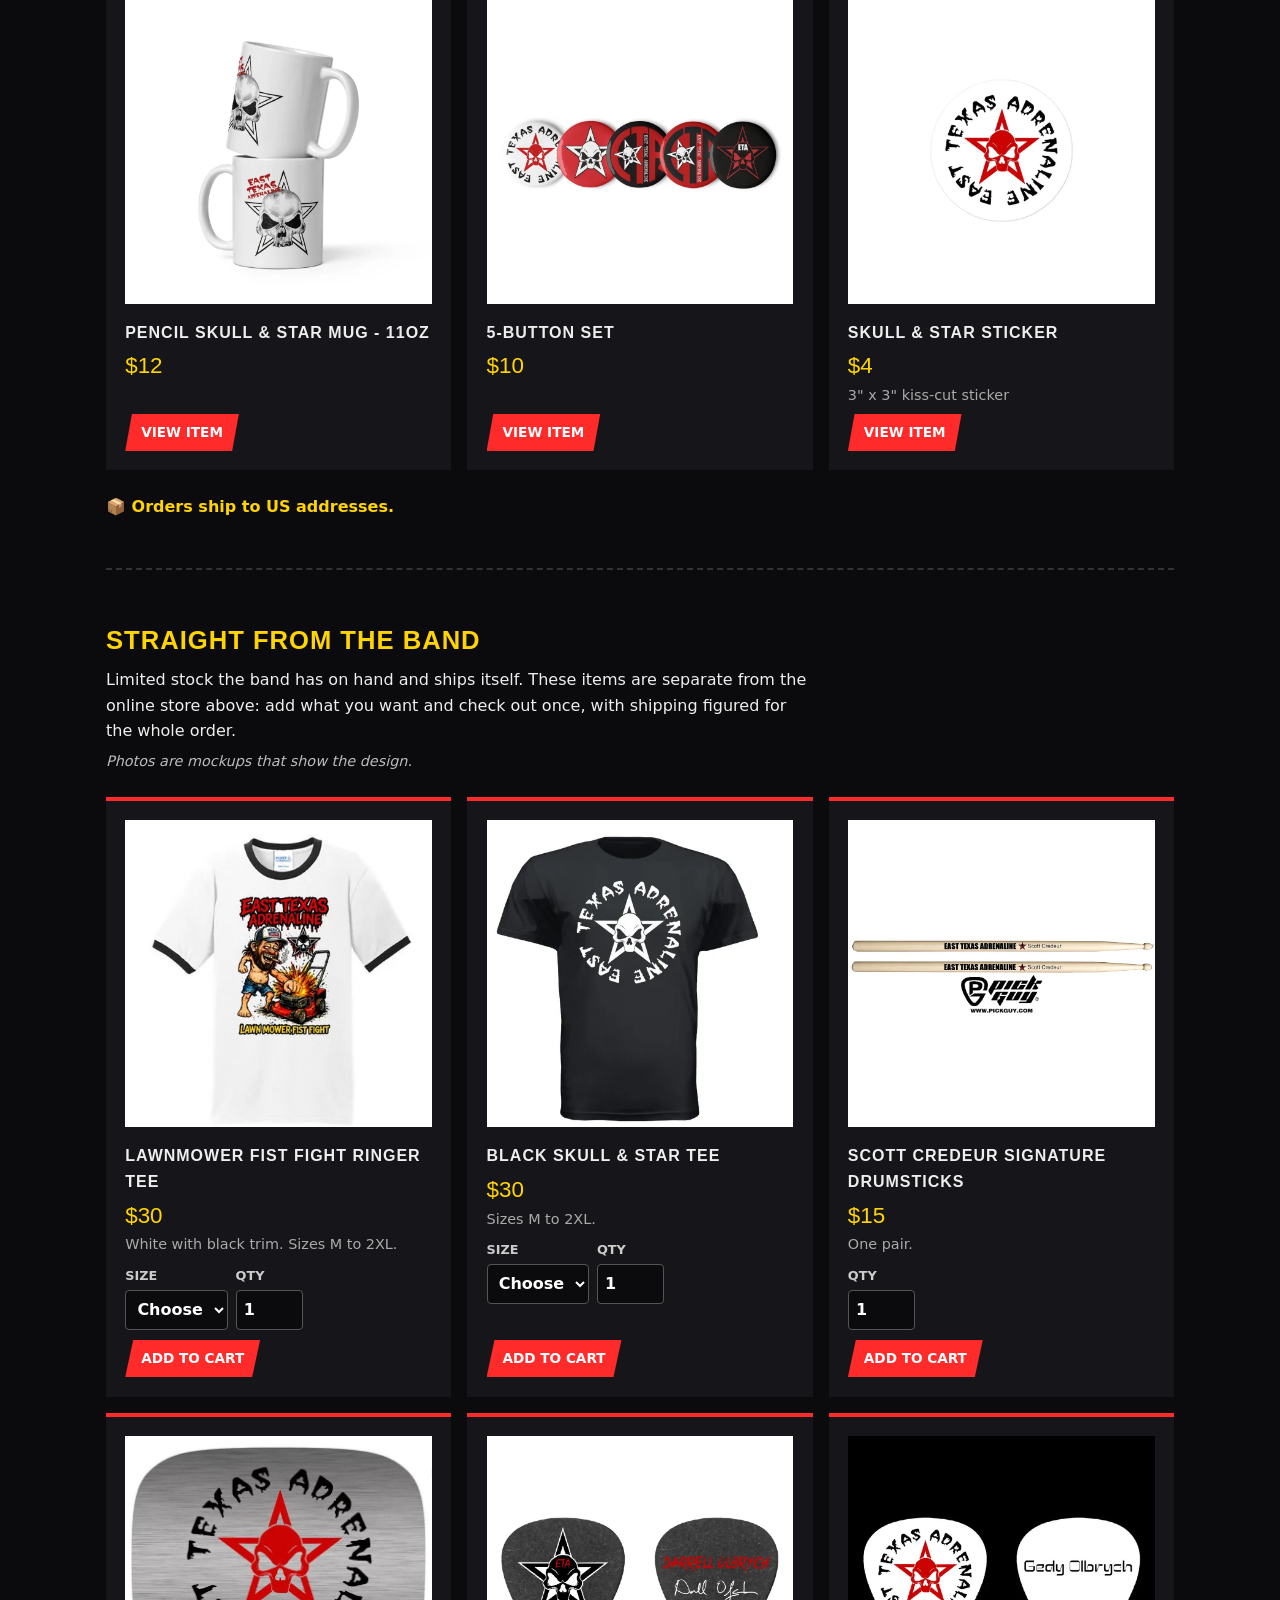
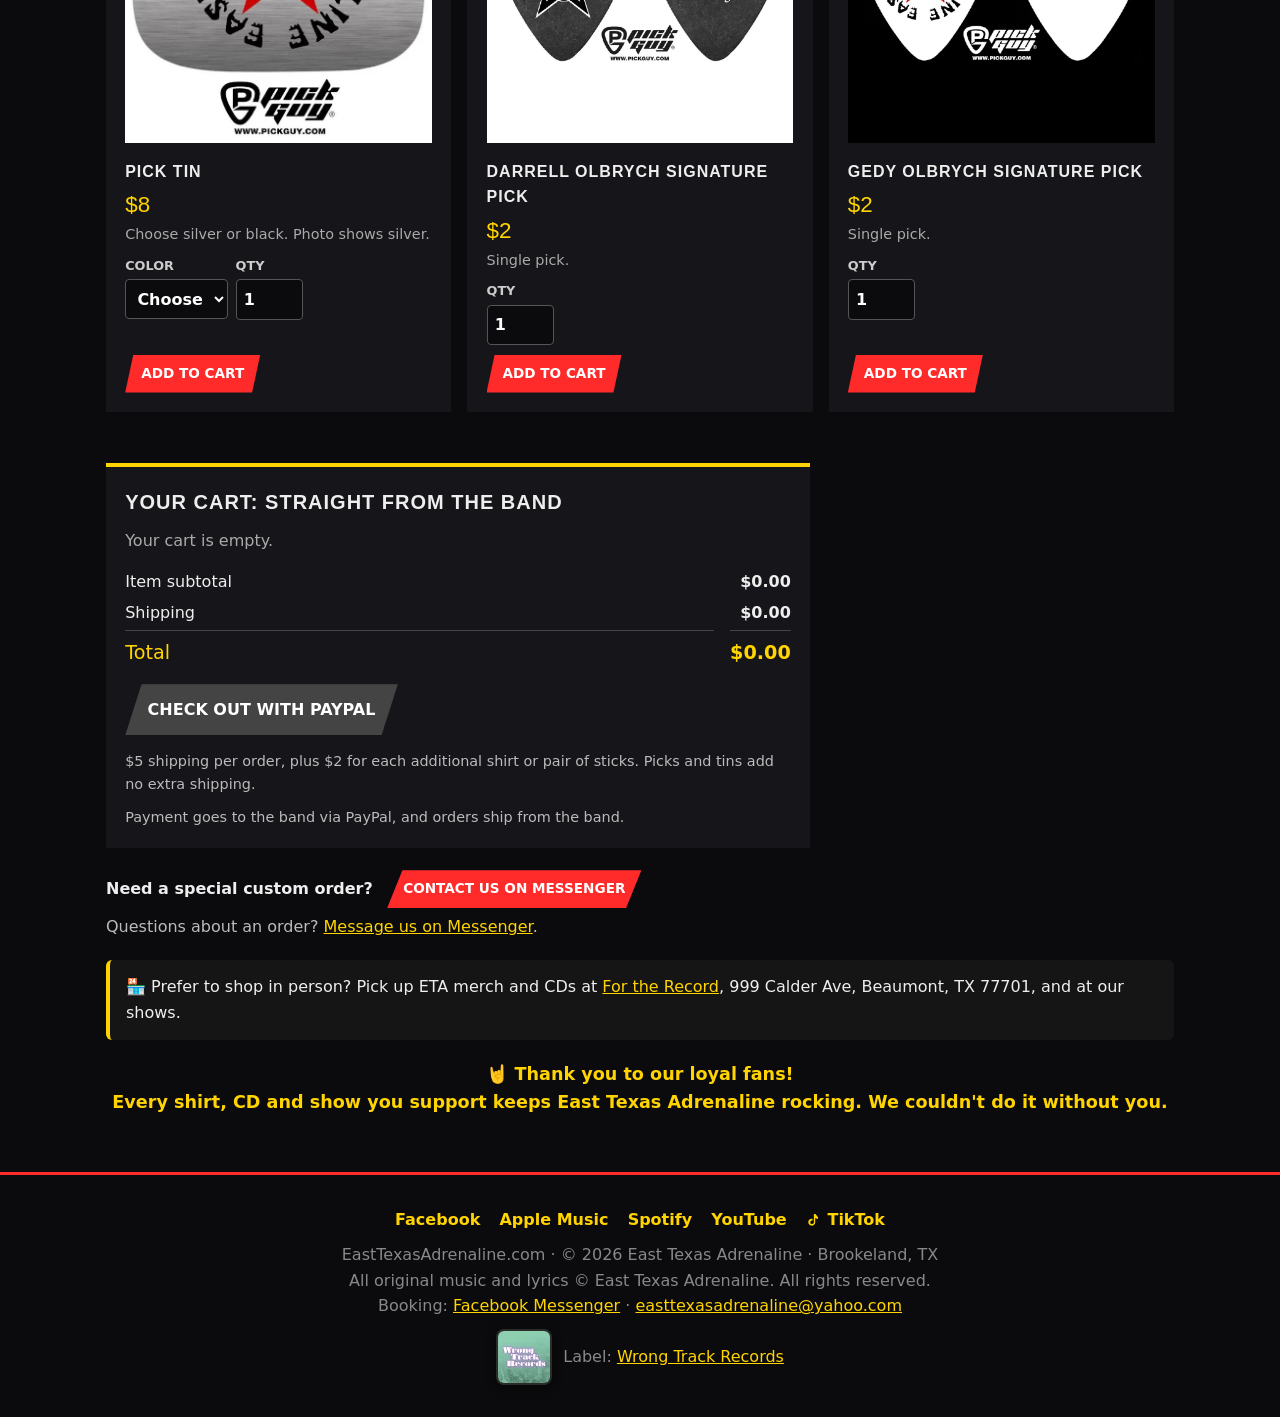
==== commit 0398503f: "Merch (Straight From the Band): add custom-order Messenger link below the cart - New line after the " ====
--- a/merch.html
+++ b/merch.html
@@ -1,11 +1,11 @@
 <!doctype html><html lang="en"><head><meta charset="utf-8"><meta name="viewport" content="width=device-width,initial-scale=1">
 <title>Shop ETA Merch | East Texas Adrenaline</title>
-<meta name="description" content="Official East Texas Adrenaline merch: Skull &amp; Star tees, monogram hoodies, kids and youth tees, embroidered beanies, the Republic of ETA flag, mugs, button sets and stickers. Order from the ETA merch store; ships to US addresses.">
+<meta name="description" content="Official East Texas Adrenaline merch: Skull &amp; Star tees, monogram hoodies, kids and youth tees, embroidered beanies, the Republic of ETA flag, mugs, button sets and stickers from the ETA merch store (ships to US addresses), plus tees, signature drumsticks, picks and a pick tin straight from the band.">
 <link rel="canonical" href="https://easttexasadrenaline.com/merch.html">
 <meta name="theme-color" content="#0b0b0d">
 <meta property="og:type" content="website"><meta property="og:site_name" content="East Texas Adrenaline">
 <meta property="og:title" content="Shop ETA Merch | East Texas Adrenaline">
-<meta property="og:description" content="Official East Texas Adrenaline tees, hoodies, beanies, flags, mugs, buttons and stickers. Order from the ETA merch store; ships to US addresses.">
+<meta property="og:description" content="Official East Texas Adrenaline tees, hoodies, beanies, flags, mugs, buttons and stickers from the ETA merch store (ships to US addresses), plus tees, drumsticks, picks and a pick tin straight from the band.">
 <meta property="og:url" content="https://easttexasadrenaline.com/merch.html"><meta property="og:image" content="https://easttexasadrenaline.com/img/og.jpg">
 <meta name="twitter:card" content="summary_large_image">
 <link rel="icon" href="favicon.svg" type="image/svg+xml"><link rel="apple-touch-icon" href="img/icon-180.png">
@@ -24,6 +24,7 @@
 <p class="ship">📦 Orders ship to US addresses.</p>
 <div id="straight-from-band" class="sftb">
 <h3 class="half-h">Straight From the Band</h3>
+<p id="sftb-thanks" class="sftb-thanks" role="status" hidden>🤘 Thanks for your order! The band will ship it soon.</p>
 <p class="sftb-lede">Limited stock the band has on hand and ships itself. These items are separate from the online store above: add what you want and check out once, with shipping figured for the whole order.</p>
 <p class="sub sftb-note">Photos are mockups that show the design.</p>
 <div class="grid shop-grid sftb-grid"><div class="card prod sftb-item" data-id="ringer"><img class="pimg sftb-img" src="img/merch/band/lawnmower-fist-fight-ringer-tee.webp" width="417" height="421" loading="lazy" alt="White ringer tee with black trim and a Lawnmower Fist Fight graphic"><h3>Lawnmower Fist Fight Ringer Tee</h3><p class="price">$30</p><p class="sub">White with black trim. Sizes M to 2XL.</p><div class="sftb-opts"><label class="sftb-f"><span>Size</span><select name="opt"><option value="">Choose</option><option>M</option><option>L</option><option>XL</option><option>2XL</option></select></label><label class="sftb-f"><span>Qty</span><input type="number" name="qty" min="1" max="10" value="1" inputmode="numeric"></label></div><button type="button" class="btn sm sftb-add">Add to cart</button></div><div class="card prod sftb-item" data-id="skulltee"><img class="pimg sftb-img" src="img/merch/band/black-skull-star-tee.webp" width="500" height="500" loading="lazy" alt="Black tee with a white skull and star East Texas Adrenaline design"><h3>Black Skull &amp; Star Tee</h3><p class="price">$30</p><p class="sub">Sizes M to 2XL.</p><div class="sftb-opts"><label class="sftb-f"><span>Size</span><select name="opt"><option value="">Choose</option><option>M</option><option>L</option><option>XL</option><option>2XL</option></select></label><label class="sftb-f"><span>Qty</span><input type="number" name="qty" min="1" max="10" value="1" inputmode="numeric"></label></div><button type="button" class="btn sm sftb-add">Add to cart</button></div><div class="card prod sftb-item" data-id="sticks"><img class="pimg sftb-img" src="img/merch/band/scott-credeur-drumsticks.webp" width="1000" height="277" loading="lazy" alt="Pair of wood drumsticks printed with East Texas Adrenaline and Scott Credeur"><h3>Scott Credeur Signature Drumsticks</h3><p class="price">$15</p><p class="sub">One pair.</p><div class="sftb-opts"><label class="sftb-f"><span>Qty</span><input type="number" name="qty" min="1" max="10" value="1" inputmode="numeric"></label></div><button type="button" class="btn sm sftb-add">Add to cart</button></div><div class="card prod sftb-item" data-id="tin"><img class="pimg sftb-img" src="img/merch/band/pick-tin-silver.webp" width="625" height="611" loading="lazy" alt="Brushed silver pick tin with a red skull and star East Texas Adrenaline design"><h3>Pick Tin</h3><p class="price">$8</p><p class="sub">Choose silver or black. Photo shows silver.</p><div class="sftb-opts"><label class="sftb-f"><span>Color</span><select name="opt"><option value="">Choose</option><option>Silver</option><option>Black</option></select></label><label class="sftb-f"><span>Qty</span><input type="number" name="qty" min="1" max="10" value="1" inputmode="numeric"></label></div><button type="button" class="btn sm sftb-add">Add to cart</button></div><div class="card prod sftb-item" data-id="pick-darrell"><img class="pimg sftb-img" src="img/merch/band/darrell-olbrych-pick.webp" width="1000" height="493" loading="lazy" alt="Black guitar pick, front with skull and star logo, back with Darrell Olbrych name and signature"><h3>Darrell Olbrych Signature Pick</h3><p class="price">$2</p><p class="sub">Single pick.</p><div class="sftb-opts"><label class="sftb-f"><span>Qty</span><input type="number" name="qty" min="1" max="10" value="1" inputmode="numeric"></label></div><button type="button" class="btn sm sftb-add">Add to cart</button></div><div class="card prod sftb-item" data-id="pick-gedy"><img class="pimg sftb-img dark" src="img/merch/band/gedy-olbrych-pick.webp" width="1000" height="494" loading="lazy" alt="White guitar pick, front with East Texas Adrenaline skull and star logo, back with Gedy Olbrych name"><h3>Gedy Olbrych Signature Pick</h3><p class="price">$2</p><p class="sub">Single pick.</p><div class="sftb-opts"><label class="sftb-f"><span>Qty</span><input type="number" name="qty" min="1" max="10" value="1" inputmode="numeric"></label></div><button type="button" class="btn sm sftb-add">Add to cart</button></div></div>
@@ -36,6 +37,7 @@
 <p class="sub sftb-shiprule"><span class="sftb-ship-base">$5</span> shipping per order, plus <span class="sftb-ship-extra">$2</span> for each additional shirt or pair of sticks. Picks and tins add no extra shipping.</p>
 <p class="sub sftb-pay">Payment goes to the band via PayPal, and orders ship from the band.</p>
 </div>
+<p class="sftb-custom">Need a special custom order? <a class="btn sm" href="https://m.me/Easttexasadrenaline" target="_blank" rel="noopener">Contact us on Messenger</a></p>
 <a href="#sftb-cart" class="sftb-pill" id="sftb-pill" hidden>🛒 Cart (<span id="sftb-count">0</span>)</a>
 </div>
 <p class="sub">Questions about an order? <a href="https://m.me/Easttexasadrenaline" target="_blank" rel="noopener">Message us on Messenger</a>.</p>
--- a/style.css
+++ b/style.css
@@ -188,3 +188,7 @@
 .sftb-pill[hidden]{display:none}
 .vh{position:absolute;width:1px;height:1px;overflow:hidden;clip:rect(0 0 0 0);white-space:nowrap}
 .sftb button:focus-visible,.sftb select:focus-visible,.sftb input:focus-visible,.sftb-pill:focus-visible{outline:3px solid var(--b);outline-offset:2px}
+.sftb-thanks{margin:.4rem 0 .8rem;padding:.8rem 1rem;border-left:4px solid var(--b);background:rgba(255,212,0,.08);font-weight:700;color:var(--b)}
+.sftb-thanks[hidden]{display:none}
+.sftb-custom{display:flex;flex-wrap:wrap;align-items:center;gap:.4rem .9rem;margin:1.4rem 0 0;font-weight:700}
+.sftb-custom .btn.sm{margin-top:0}
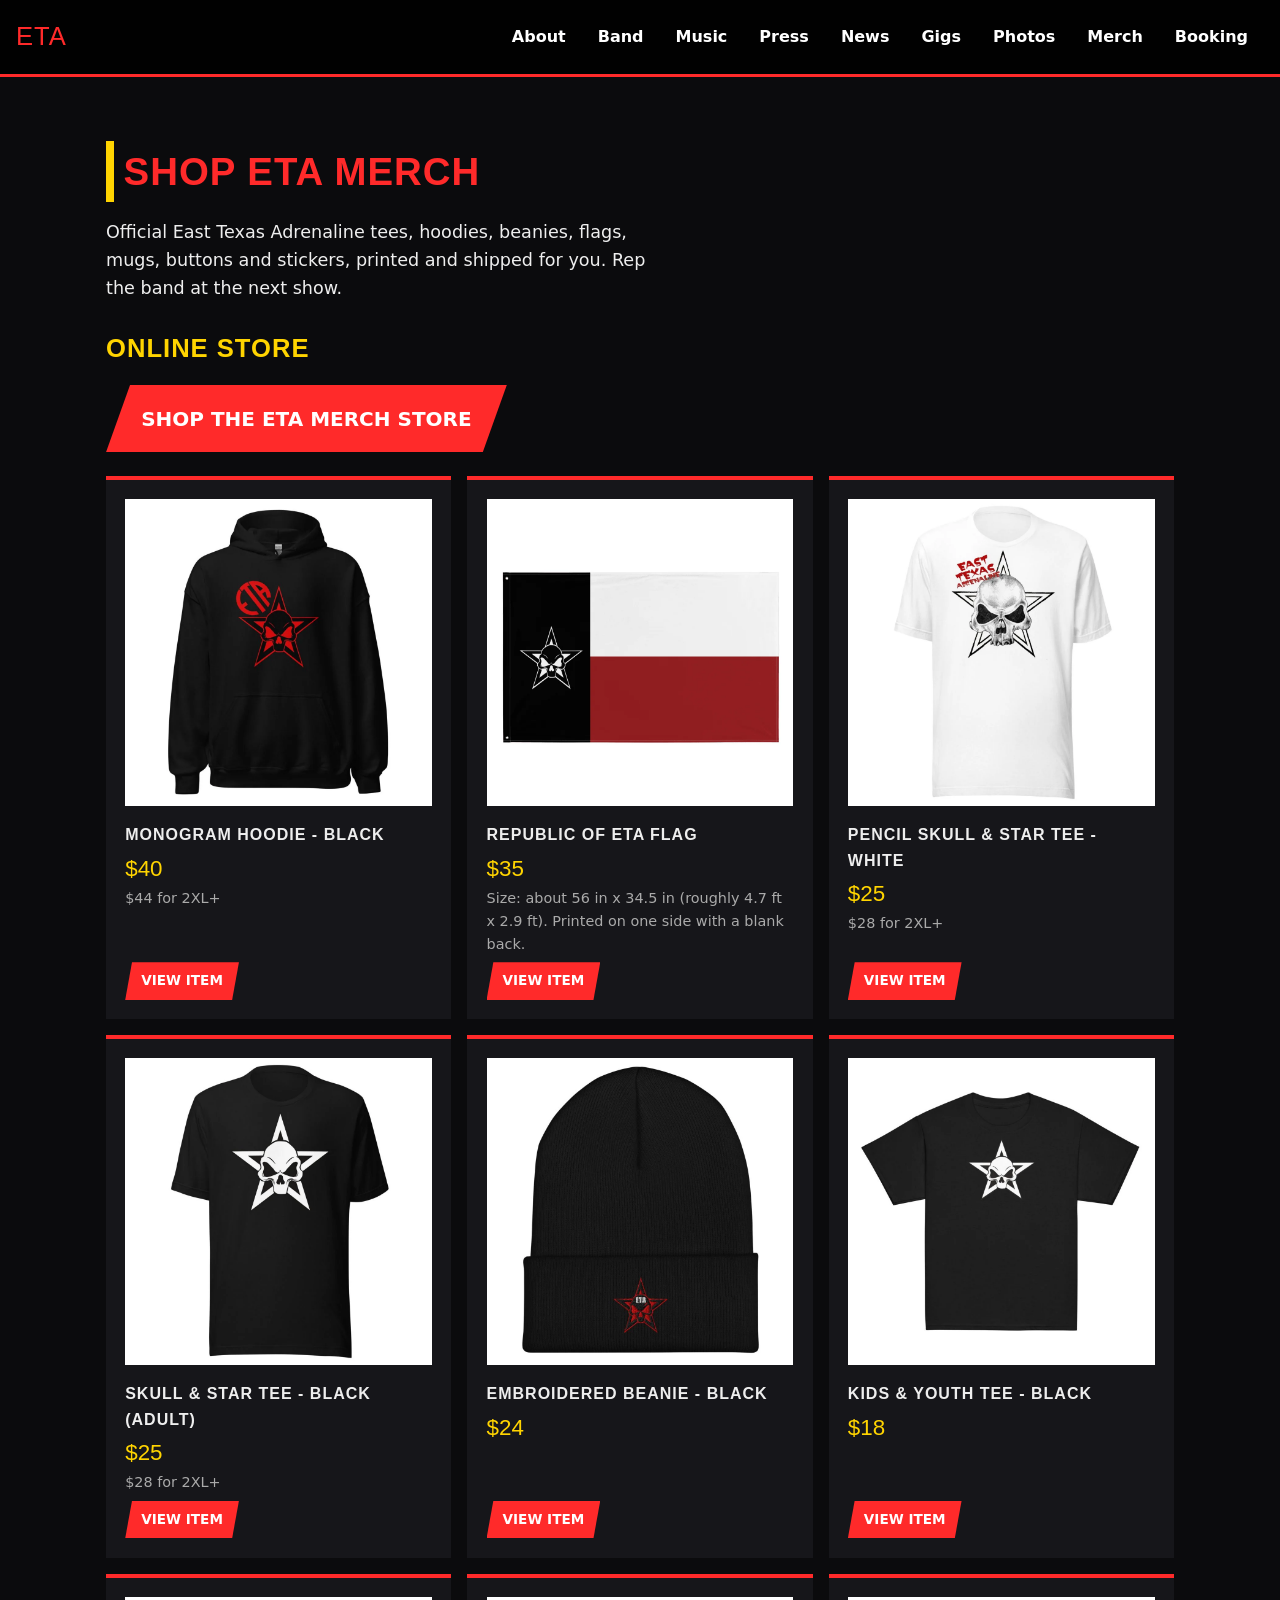
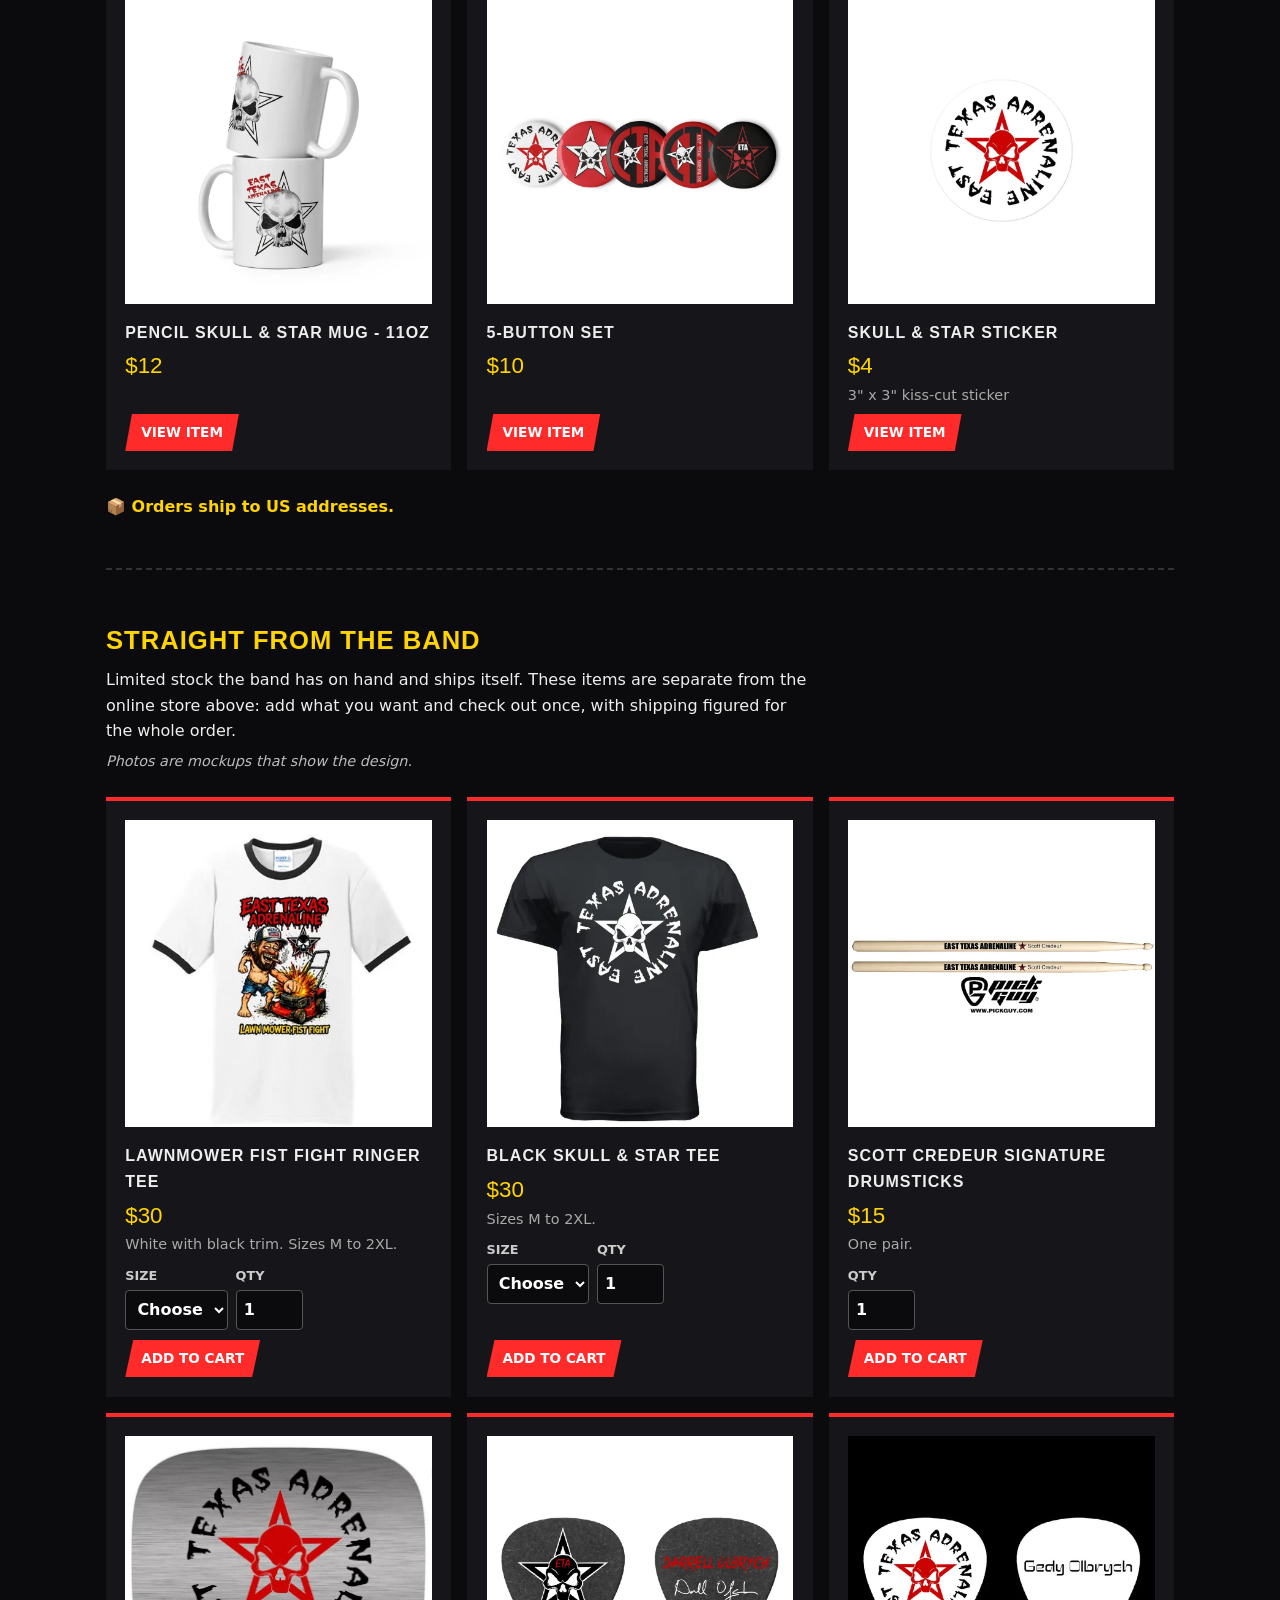
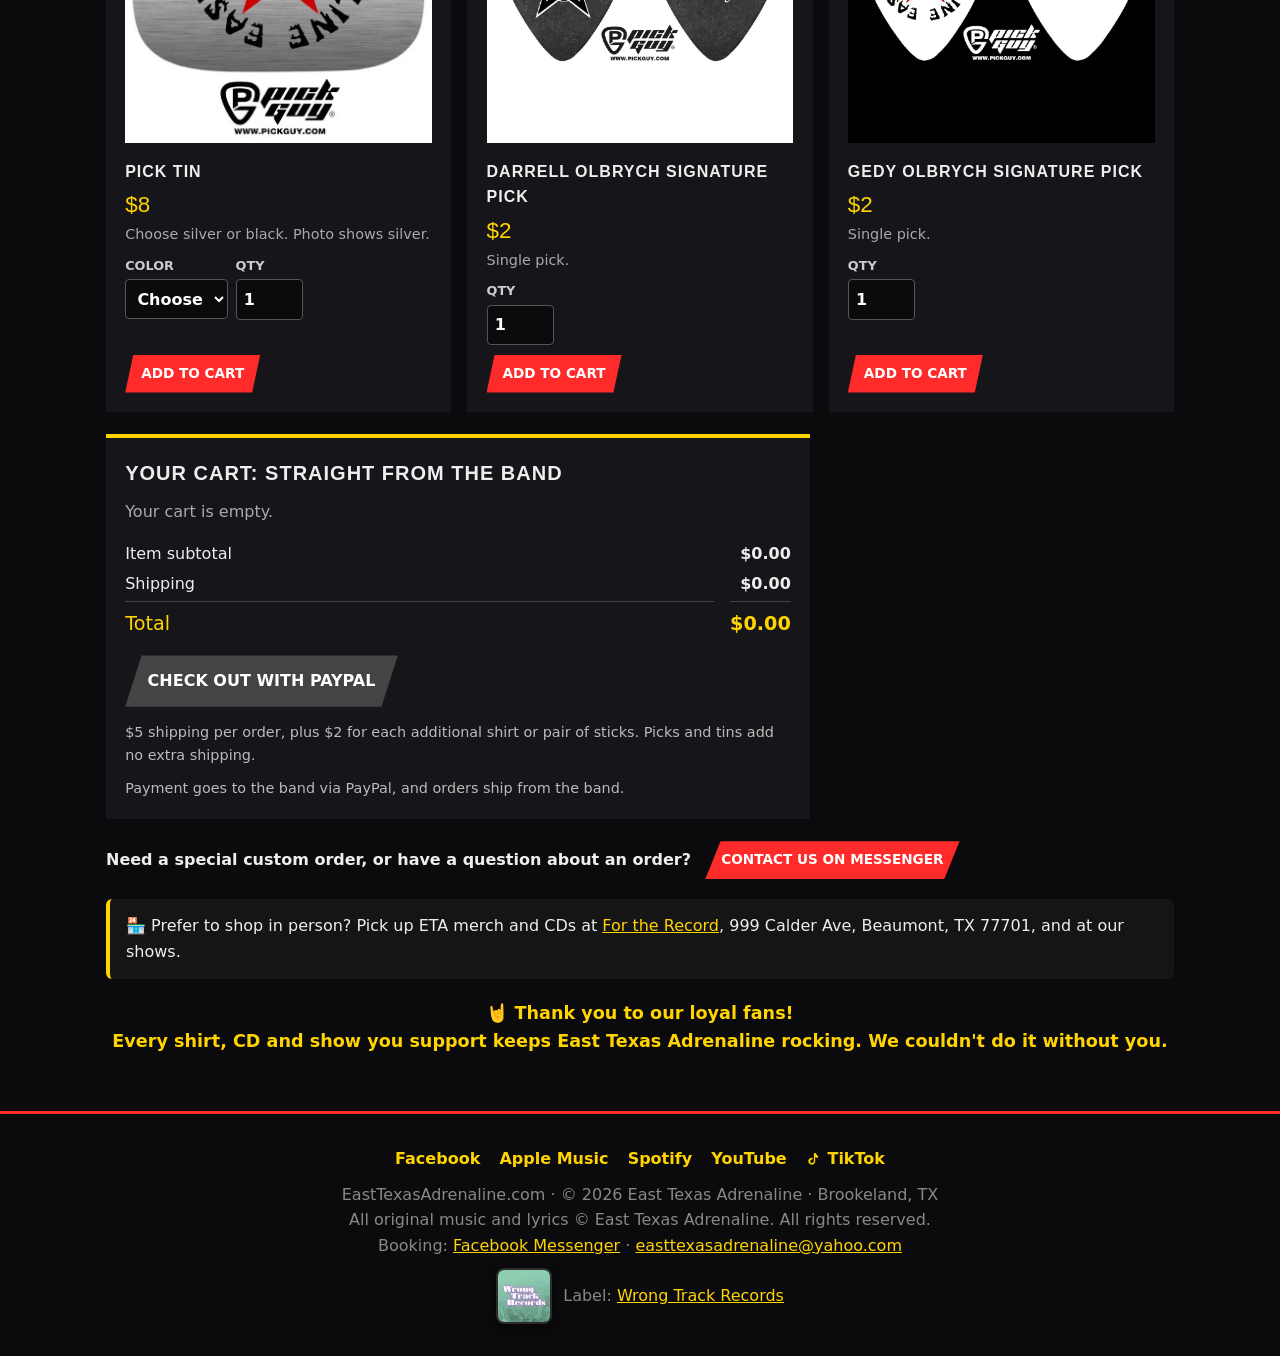
==== commit aba998a1: "Merch (Straight From the Band): one Messenger line, screen-reader-only cart status - Merge the custo" ====
--- a/merch.html
+++ b/merch.html
@@ -28,7 +28,7 @@
 <p class="sftb-lede">Limited stock the band has on hand and ships itself. These items are separate from the online store above: add what you want and check out once, with shipping figured for the whole order.</p>
 <p class="sub sftb-note">Photos are mockups that show the design.</p>
 <div class="grid shop-grid sftb-grid"><div class="card prod sftb-item" data-id="ringer"><img class="pimg sftb-img" src="img/merch/band/lawnmower-fist-fight-ringer-tee.webp" width="417" height="421" loading="lazy" alt="White ringer tee with black trim and a Lawnmower Fist Fight graphic"><h3>Lawnmower Fist Fight Ringer Tee</h3><p class="price">$30</p><p class="sub">White with black trim. Sizes M to 2XL.</p><div class="sftb-opts"><label class="sftb-f"><span>Size</span><select name="opt"><option value="">Choose</option><option>M</option><option>L</option><option>XL</option><option>2XL</option></select></label><label class="sftb-f"><span>Qty</span><input type="number" name="qty" min="1" max="10" value="1" inputmode="numeric"></label></div><button type="button" class="btn sm sftb-add">Add to cart</button></div><div class="card prod sftb-item" data-id="skulltee"><img class="pimg sftb-img" src="img/merch/band/black-skull-star-tee.webp" width="500" height="500" loading="lazy" alt="Black tee with a white skull and star East Texas Adrenaline design"><h3>Black Skull &amp; Star Tee</h3><p class="price">$30</p><p class="sub">Sizes M to 2XL.</p><div class="sftb-opts"><label class="sftb-f"><span>Size</span><select name="opt"><option value="">Choose</option><option>M</option><option>L</option><option>XL</option><option>2XL</option></select></label><label class="sftb-f"><span>Qty</span><input type="number" name="qty" min="1" max="10" value="1" inputmode="numeric"></label></div><button type="button" class="btn sm sftb-add">Add to cart</button></div><div class="card prod sftb-item" data-id="sticks"><img class="pimg sftb-img" src="img/merch/band/scott-credeur-drumsticks.webp" width="1000" height="277" loading="lazy" alt="Pair of wood drumsticks printed with East Texas Adrenaline and Scott Credeur"><h3>Scott Credeur Signature Drumsticks</h3><p class="price">$15</p><p class="sub">One pair.</p><div class="sftb-opts"><label class="sftb-f"><span>Qty</span><input type="number" name="qty" min="1" max="10" value="1" inputmode="numeric"></label></div><button type="button" class="btn sm sftb-add">Add to cart</button></div><div class="card prod sftb-item" data-id="tin"><img class="pimg sftb-img" src="img/merch/band/pick-tin-silver.webp" width="625" height="611" loading="lazy" alt="Brushed silver pick tin with a red skull and star East Texas Adrenaline design"><h3>Pick Tin</h3><p class="price">$8</p><p class="sub">Choose silver or black. Photo shows silver.</p><div class="sftb-opts"><label class="sftb-f"><span>Color</span><select name="opt"><option value="">Choose</option><option>Silver</option><option>Black</option></select></label><label class="sftb-f"><span>Qty</span><input type="number" name="qty" min="1" max="10" value="1" inputmode="numeric"></label></div><button type="button" class="btn sm sftb-add">Add to cart</button></div><div class="card prod sftb-item" data-id="pick-darrell"><img class="pimg sftb-img" src="img/merch/band/darrell-olbrych-pick.webp" width="1000" height="493" loading="lazy" alt="Black guitar pick, front with skull and star logo, back with Darrell Olbrych name and signature"><h3>Darrell Olbrych Signature Pick</h3><p class="price">$2</p><p class="sub">Single pick.</p><div class="sftb-opts"><label class="sftb-f"><span>Qty</span><input type="number" name="qty" min="1" max="10" value="1" inputmode="numeric"></label></div><button type="button" class="btn sm sftb-add">Add to cart</button></div><div class="card prod sftb-item" data-id="pick-gedy"><img class="pimg sftb-img dark" src="img/merch/band/gedy-olbrych-pick.webp" width="1000" height="494" loading="lazy" alt="White guitar pick, front with East Texas Adrenaline skull and star logo, back with Gedy Olbrych name"><h3>Gedy Olbrych Signature Pick</h3><p class="price">$2</p><p class="sub">Single pick.</p><div class="sftb-opts"><label class="sftb-f"><span>Qty</span><input type="number" name="qty" min="1" max="10" value="1" inputmode="numeric"></label></div><button type="button" class="btn sm sftb-add">Add to cart</button></div></div>
-<p id="sftb-status" class="sftb-status" role="status" aria-live="polite"></p>
+<p id="sftb-status" class="vh" role="status" aria-live="polite"></p>
 <div id="sftb-cart" class="sftb-cart" role="region" aria-labelledby="sftb-cart-h"><h4 id="sftb-cart-h">Your Cart: Straight From the Band</h4>
 <p class="sftb-empty">Your cart is empty.</p>
 <ul class="sftb-lines"></ul>
@@ -37,10 +37,9 @@
 <p class="sub sftb-shiprule"><span class="sftb-ship-base">$5</span> shipping per order, plus <span class="sftb-ship-extra">$2</span> for each additional shirt or pair of sticks. Picks and tins add no extra shipping.</p>
 <p class="sub sftb-pay">Payment goes to the band via PayPal, and orders ship from the band.</p>
 </div>
-<p class="sftb-custom">Need a special custom order? <a class="btn sm" href="https://m.me/Easttexasadrenaline" target="_blank" rel="noopener">Contact us on Messenger</a></p>
+<p class="sftb-custom">Need a special custom order, or have a question about an order? <a class="btn sm" href="https://m.me/Easttexasadrenaline" target="_blank" rel="noopener">Contact us on Messenger</a></p>
 <a href="#sftb-cart" class="sftb-pill" id="sftb-pill" hidden>🛒 Cart (<span id="sftb-count">0</span>)</a>
 </div>
-<p class="sub">Questions about an order? <a href="https://m.me/Easttexasadrenaline" target="_blank" rel="noopener">Message us on Messenger</a>.</p>
 <p class="instore">🏪 Prefer to shop in person? Pick up ETA merch and CDs at <a href="https://fortherecordtx.com/" target="_blank" rel="noopener">For the Record</a>, 999 Calder Ave, Beaumont, TX 77701, and at our shows.</p>
 <p class="thanks">🤘 Thank you to our loyal fans!<br>Every shirt, CD and show you support keeps East Texas Adrenaline rocking. We couldn't do it without you.</p>
 </section>
--- a/style.css
+++ b/style.css
@@ -168,7 +168,6 @@
 .sftb-f select,.sftb-f input,.sftb-lq input{font:inherit;font-size:1rem;text-transform:none;background:#0b0b0d;color:#fff;border:1px solid #555;border-radius:4px;padding:.4rem .45rem;min-height:2.5rem}
 .sftb-f select{min-width:6rem}.sftb-f input,.sftb-lq input{width:4.2rem}
 .sftb-add{border:0;cursor:pointer;font:inherit;font-weight:800;font-size:.85rem}
-.sftb-status{min-height:1.6em;margin:1rem 0 0;color:var(--b);font-weight:700}
 .sftb-cart{background:var(--p);border-top:4px solid var(--b);padding:1.2rem;margin-top:.6rem;max-width:44rem}
 .sftb-cart h4{font-family:Impact,"Arial Black",sans-serif;text-transform:uppercase;letter-spacing:1px;font-size:1.25rem;margin:0 0 .6rem}
 .sftb-empty{color:#aaa}
@@ -192,3 +191,7 @@
 .sftb-thanks[hidden]{display:none}
 .sftb-custom{display:flex;flex-wrap:wrap;align-items:center;gap:.4rem .9rem;margin:1.4rem 0 0;font-weight:700}
 .sftb-custom .btn.sm{margin-top:0}
+.sftb-added{margin:.45rem 0 0;font-size:.85rem;font-weight:700;color:var(--b)}
+.sftb-added.bad{color:#ff7a7a}
+.sftb-added[hidden]{display:none}
+.sftb-grid+.vh+.sftb-cart{margin-top:1.4rem}
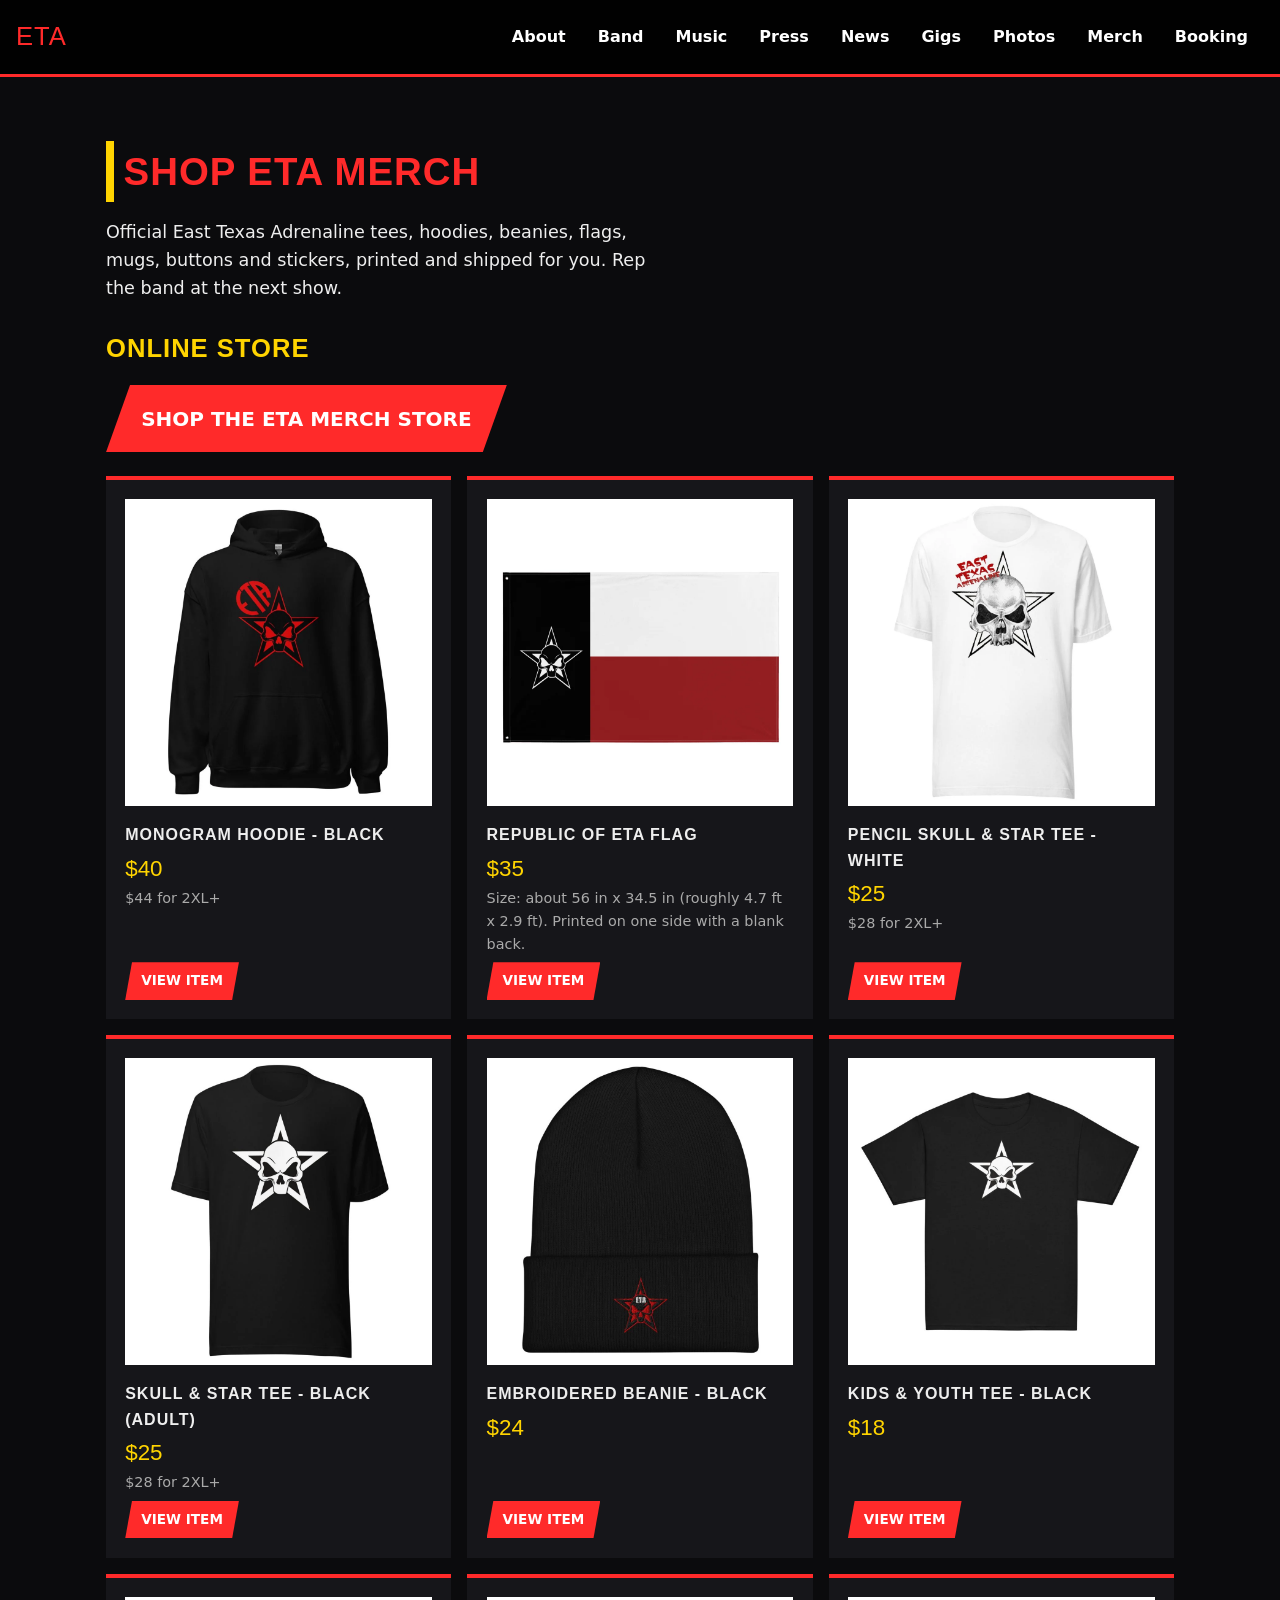
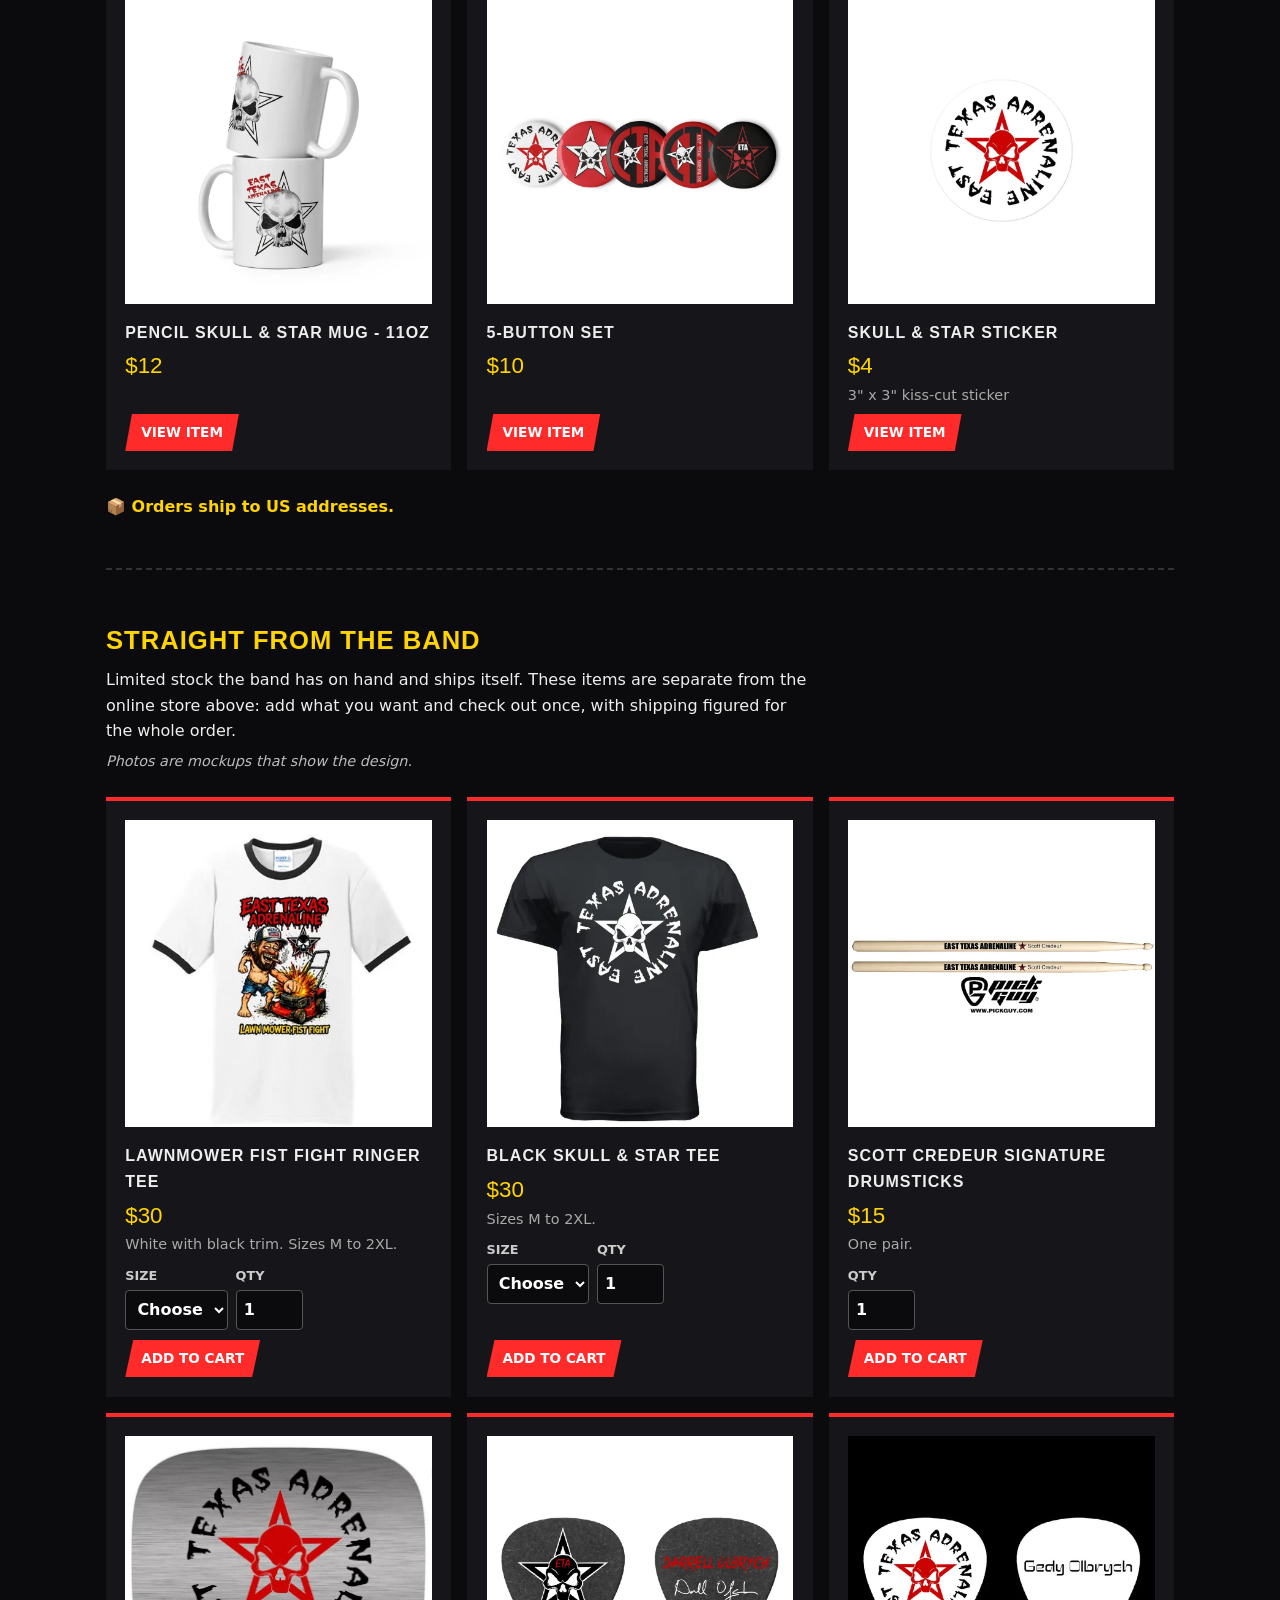
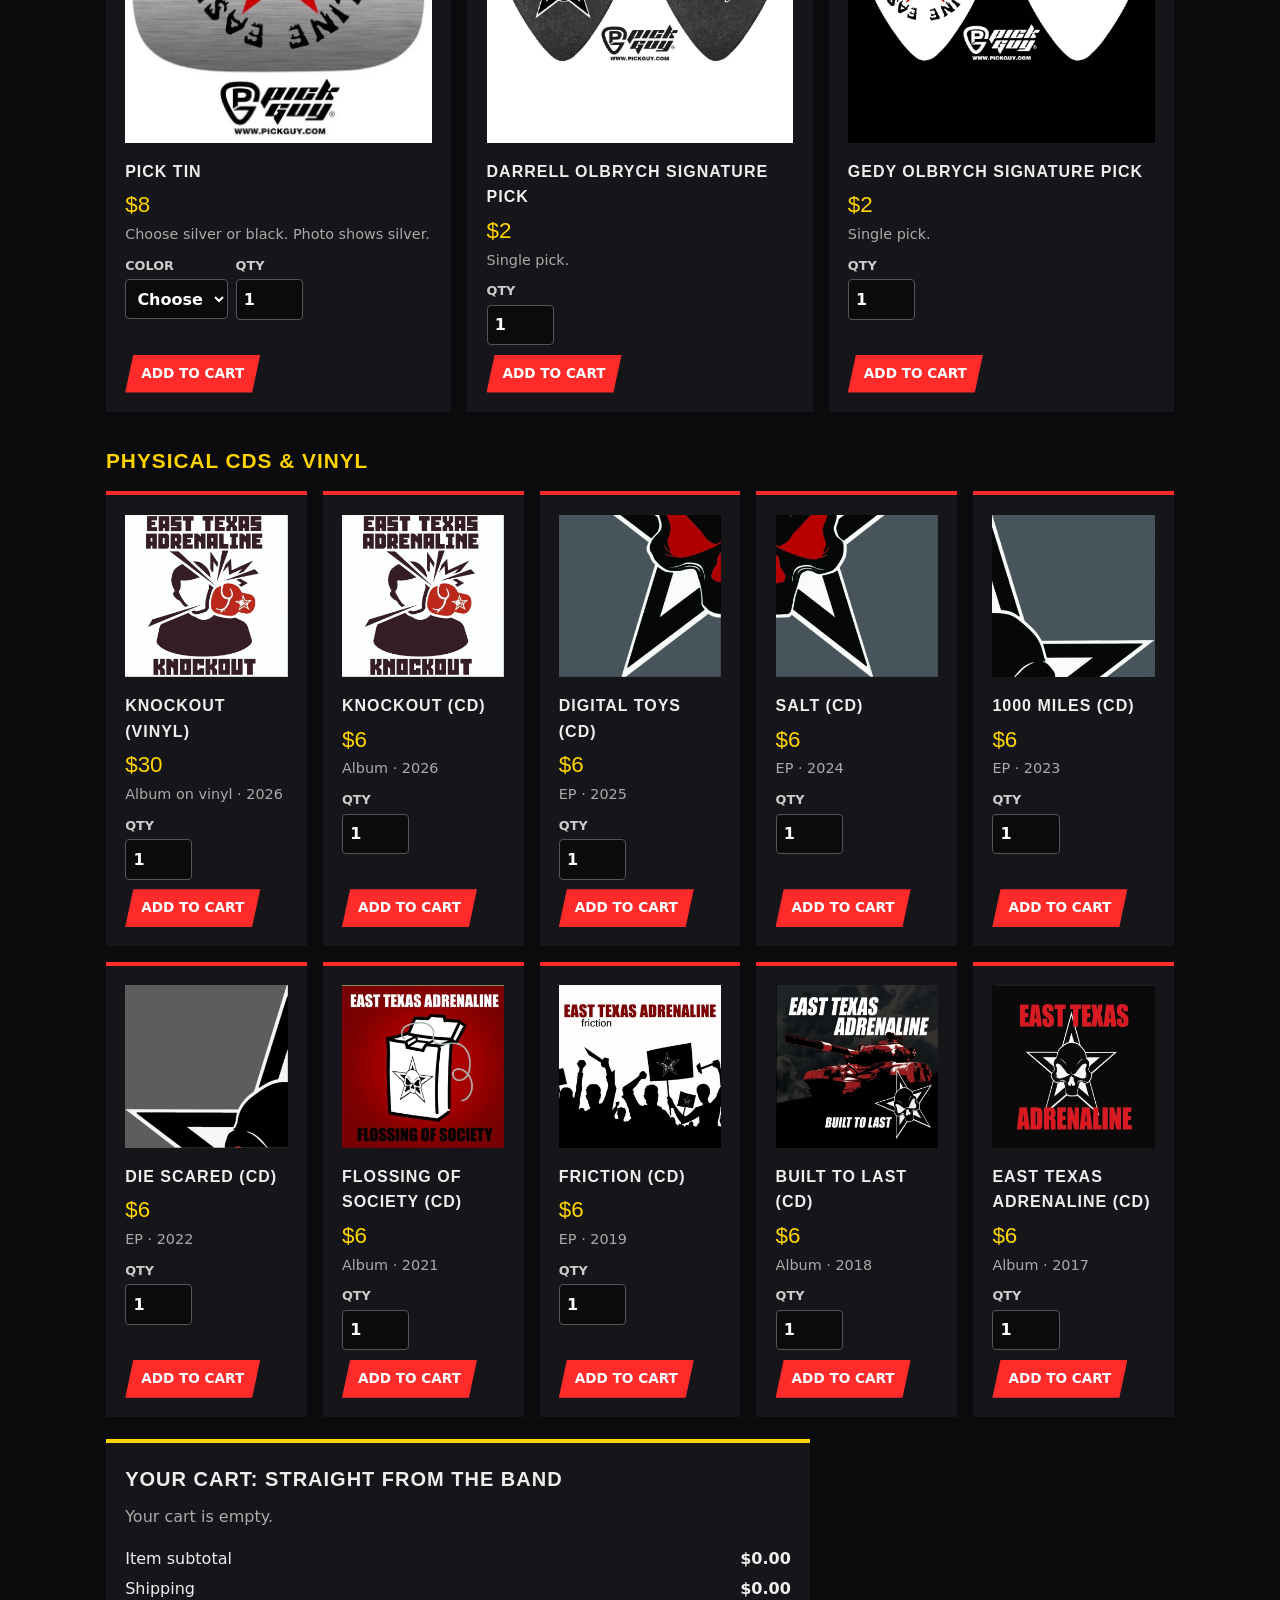
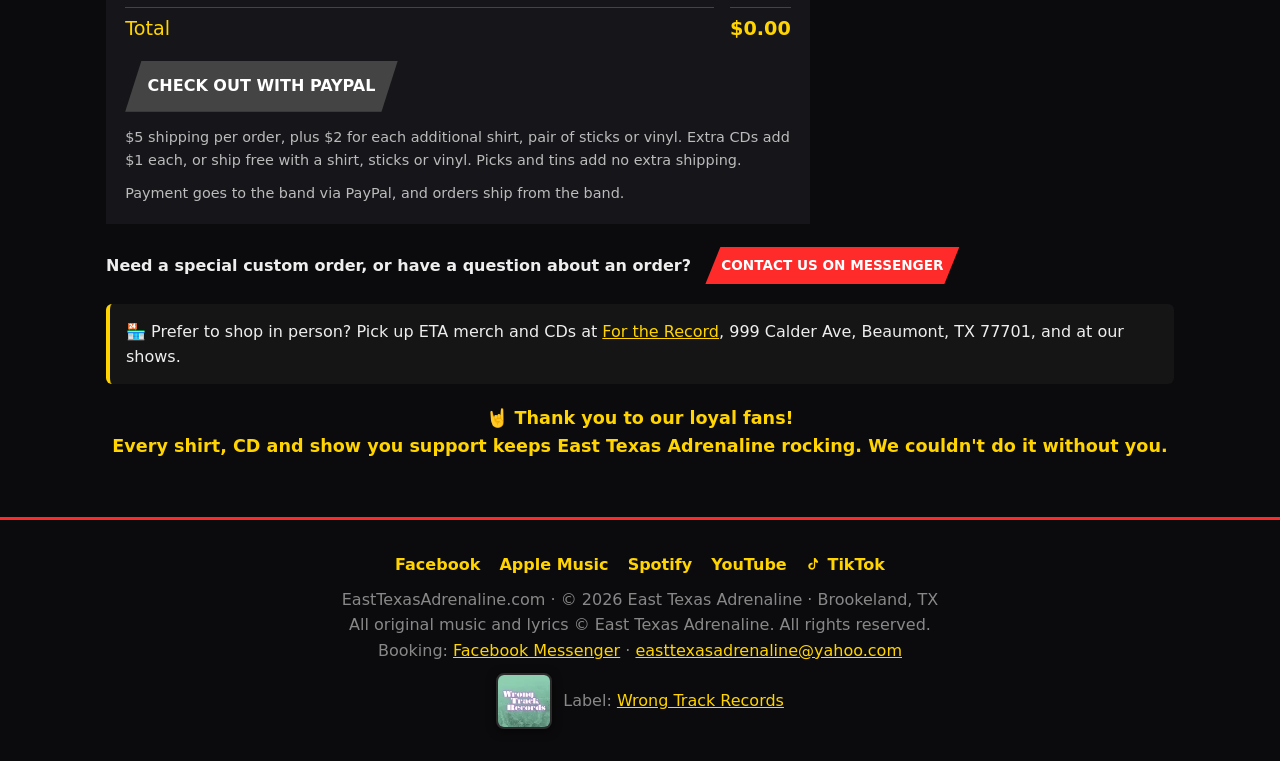
==== commit ca050a5c: "Merch (Straight From the Band): add physical CDs and vinyl; data-driven item groups - Items and grou" ====
--- a/merch.html
+++ b/merch.html
@@ -1,11 +1,11 @@
 <!doctype html><html lang="en"><head><meta charset="utf-8"><meta name="viewport" content="width=device-width,initial-scale=1">
 <title>Shop ETA Merch | East Texas Adrenaline</title>
-<meta name="description" content="Official East Texas Adrenaline merch: Skull &amp; Star tees, monogram hoodies, kids and youth tees, embroidered beanies, the Republic of ETA flag, mugs, button sets and stickers from the ETA merch store (ships to US addresses), plus tees, signature drumsticks, picks and a pick tin straight from the band.">
+<meta name="description" content="Official East Texas Adrenaline merch: Skull &amp; Star tees, monogram hoodies, kids and youth tees, embroidered beanies, the Republic of ETA flag, mugs, button sets and stickers from the ETA merch store (ships to US addresses), plus tees, signature drumsticks, picks, a pick tin, CDs and Knockout on vinyl straight from the band.">
 <link rel="canonical" href="https://easttexasadrenaline.com/merch.html">
 <meta name="theme-color" content="#0b0b0d">
 <meta property="og:type" content="website"><meta property="og:site_name" content="East Texas Adrenaline">
 <meta property="og:title" content="Shop ETA Merch | East Texas Adrenaline">
-<meta property="og:description" content="Official East Texas Adrenaline tees, hoodies, beanies, flags, mugs, buttons and stickers from the ETA merch store (ships to US addresses), plus tees, drumsticks, picks and a pick tin straight from the band.">
+<meta property="og:description" content="Official East Texas Adrenaline tees, hoodies, beanies, flags, mugs, buttons and stickers from the ETA merch store (ships to US addresses), plus tees, drumsticks, picks, a pick tin, CDs and vinyl straight from the band.">
 <meta property="og:url" content="https://easttexasadrenaline.com/merch.html"><meta property="og:image" content="https://easttexasadrenaline.com/img/og.jpg">
 <meta name="twitter:card" content="summary_large_image">
 <link rel="icon" href="favicon.svg" type="image/svg+xml"><link rel="apple-touch-icon" href="img/icon-180.png">
@@ -27,14 +27,15 @@
 <p id="sftb-thanks" class="sftb-thanks" role="status" hidden>🤘 Thanks for your order! The band will ship it soon.</p>
 <p class="sftb-lede">Limited stock the band has on hand and ships itself. These items are separate from the online store above: add what you want and check out once, with shipping figured for the whole order.</p>
 <p class="sub sftb-note">Photos are mockups that show the design.</p>
-<div class="grid shop-grid sftb-grid"><div class="card prod sftb-item" data-id="ringer"><img class="pimg sftb-img" src="img/merch/band/lawnmower-fist-fight-ringer-tee.webp" width="417" height="421" loading="lazy" alt="White ringer tee with black trim and a Lawnmower Fist Fight graphic"><h3>Lawnmower Fist Fight Ringer Tee</h3><p class="price">$30</p><p class="sub">White with black trim. Sizes M to 2XL.</p><div class="sftb-opts"><label class="sftb-f"><span>Size</span><select name="opt"><option value="">Choose</option><option>M</option><option>L</option><option>XL</option><option>2XL</option></select></label><label class="sftb-f"><span>Qty</span><input type="number" name="qty" min="1" max="10" value="1" inputmode="numeric"></label></div><button type="button" class="btn sm sftb-add">Add to cart</button></div><div class="card prod sftb-item" data-id="skulltee"><img class="pimg sftb-img" src="img/merch/band/black-skull-star-tee.webp" width="500" height="500" loading="lazy" alt="Black tee with a white skull and star East Texas Adrenaline design"><h3>Black Skull &amp; Star Tee</h3><p class="price">$30</p><p class="sub">Sizes M to 2XL.</p><div class="sftb-opts"><label class="sftb-f"><span>Size</span><select name="opt"><option value="">Choose</option><option>M</option><option>L</option><option>XL</option><option>2XL</option></select></label><label class="sftb-f"><span>Qty</span><input type="number" name="qty" min="1" max="10" value="1" inputmode="numeric"></label></div><button type="button" class="btn sm sftb-add">Add to cart</button></div><div class="card prod sftb-item" data-id="sticks"><img class="pimg sftb-img" src="img/merch/band/scott-credeur-drumsticks.webp" width="1000" height="277" loading="lazy" alt="Pair of wood drumsticks printed with East Texas Adrenaline and Scott Credeur"><h3>Scott Credeur Signature Drumsticks</h3><p class="price">$15</p><p class="sub">One pair.</p><div class="sftb-opts"><label class="sftb-f"><span>Qty</span><input type="number" name="qty" min="1" max="10" value="1" inputmode="numeric"></label></div><button type="button" class="btn sm sftb-add">Add to cart</button></div><div class="card prod sftb-item" data-id="tin"><img class="pimg sftb-img" src="img/merch/band/pick-tin-silver.webp" width="625" height="611" loading="lazy" alt="Brushed silver pick tin with a red skull and star East Texas Adrenaline design"><h3>Pick Tin</h3><p class="price">$8</p><p class="sub">Choose silver or black. Photo shows silver.</p><div class="sftb-opts"><label class="sftb-f"><span>Color</span><select name="opt"><option value="">Choose</option><option>Silver</option><option>Black</option></select></label><label class="sftb-f"><span>Qty</span><input type="number" name="qty" min="1" max="10" value="1" inputmode="numeric"></label></div><button type="button" class="btn sm sftb-add">Add to cart</button></div><div class="card prod sftb-item" data-id="pick-darrell"><img class="pimg sftb-img" src="img/merch/band/darrell-olbrych-pick.webp" width="1000" height="493" loading="lazy" alt="Black guitar pick, front with skull and star logo, back with Darrell Olbrych name and signature"><h3>Darrell Olbrych Signature Pick</h3><p class="price">$2</p><p class="sub">Single pick.</p><div class="sftb-opts"><label class="sftb-f"><span>Qty</span><input type="number" name="qty" min="1" max="10" value="1" inputmode="numeric"></label></div><button type="button" class="btn sm sftb-add">Add to cart</button></div><div class="card prod sftb-item" data-id="pick-gedy"><img class="pimg sftb-img dark" src="img/merch/band/gedy-olbrych-pick.webp" width="1000" height="494" loading="lazy" alt="White guitar pick, front with East Texas Adrenaline skull and star logo, back with Gedy Olbrych name"><h3>Gedy Olbrych Signature Pick</h3><p class="price">$2</p><p class="sub">Single pick.</p><div class="sftb-opts"><label class="sftb-f"><span>Qty</span><input type="number" name="qty" min="1" max="10" value="1" inputmode="numeric"></label></div><button type="button" class="btn sm sftb-add">Add to cart</button></div></div>
+<div id="sftb-groups"></div>
+<noscript><p class="sub">Turn on JavaScript to see and order the items straight from the band, or <a href="https://m.me/Easttexasadrenaline" target="_blank" rel="noopener">message us on Messenger</a>.</p></noscript>
 <p id="sftb-status" class="vh" role="status" aria-live="polite"></p>
 <div id="sftb-cart" class="sftb-cart" role="region" aria-labelledby="sftb-cart-h"><h4 id="sftb-cart-h">Your Cart: Straight From the Band</h4>
 <p class="sftb-empty">Your cart is empty.</p>
 <ul class="sftb-lines"></ul>
 <dl class="sftb-sum"><dt>Item subtotal</dt><dd id="sftb-subtotal">$0.00</dd><dt>Shipping</dt><dd id="sftb-shipping">$0.00</dd><dt class="tot">Total</dt><dd class="tot" id="sftb-total">$0.00</dd></dl>
 <button type="button" class="btn sftb-checkout" id="sftb-checkout" disabled>Check out with PayPal</button>
-<p class="sub sftb-shiprule"><span class="sftb-ship-base">$5</span> shipping per order, plus <span class="sftb-ship-extra">$2</span> for each additional shirt or pair of sticks. Picks and tins add no extra shipping.</p>
+<p class="sub sftb-shiprule"><span class="sftb-ship-base">$5</span> shipping per order, plus <span class="sftb-ship-extra">$2</span> for each additional shirt, pair of sticks or vinyl. Extra CDs add <span class="sftb-ship-cd">$1</span> each, or ship free with a shirt, sticks or vinyl. Picks and tins add no extra shipping.</p>
 <p class="sub sftb-pay">Payment goes to the band via PayPal, and orders ship from the band.</p>
 </div>
 <p class="sftb-custom">Need a special custom order, or have a question about an order? <a class="btn sm" href="https://m.me/Easttexasadrenaline" target="_blank" rel="noopener">Contact us on Messenger</a></p>
--- a/style.css
+++ b/style.css
@@ -194,4 +194,9 @@
 .sftb-added{margin:.45rem 0 0;font-size:.85rem;font-weight:700;color:var(--b)}
 .sftb-added.bad{color:#ff7a7a}
 .sftb-added[hidden]{display:none}
-.sftb-grid+.vh+.sftb-cart{margin-top:1.4rem}
+#sftb-groups+noscript+.vh+.sftb-cart,#sftb-groups+.vh+.sftb-cart{margin-top:1.4rem}
+.sftb-group-h{font-family:Impact,"Arial Black",sans-serif;text-transform:uppercase;letter-spacing:1px;font-size:1.3rem;color:var(--b);margin:2rem 0 0}
+.sftb-music-grid{margin-top:.9rem}
+.sftb-music-grid .pimg{object-fit:cover;background:#222}
+@media(min-width:760px){#merch .sftb-music-grid{grid-template-columns:repeat(4,1fr)}}
+@media(min-width:1000px){#merch .sftb-music-grid{grid-template-columns:repeat(5,1fr)}}
